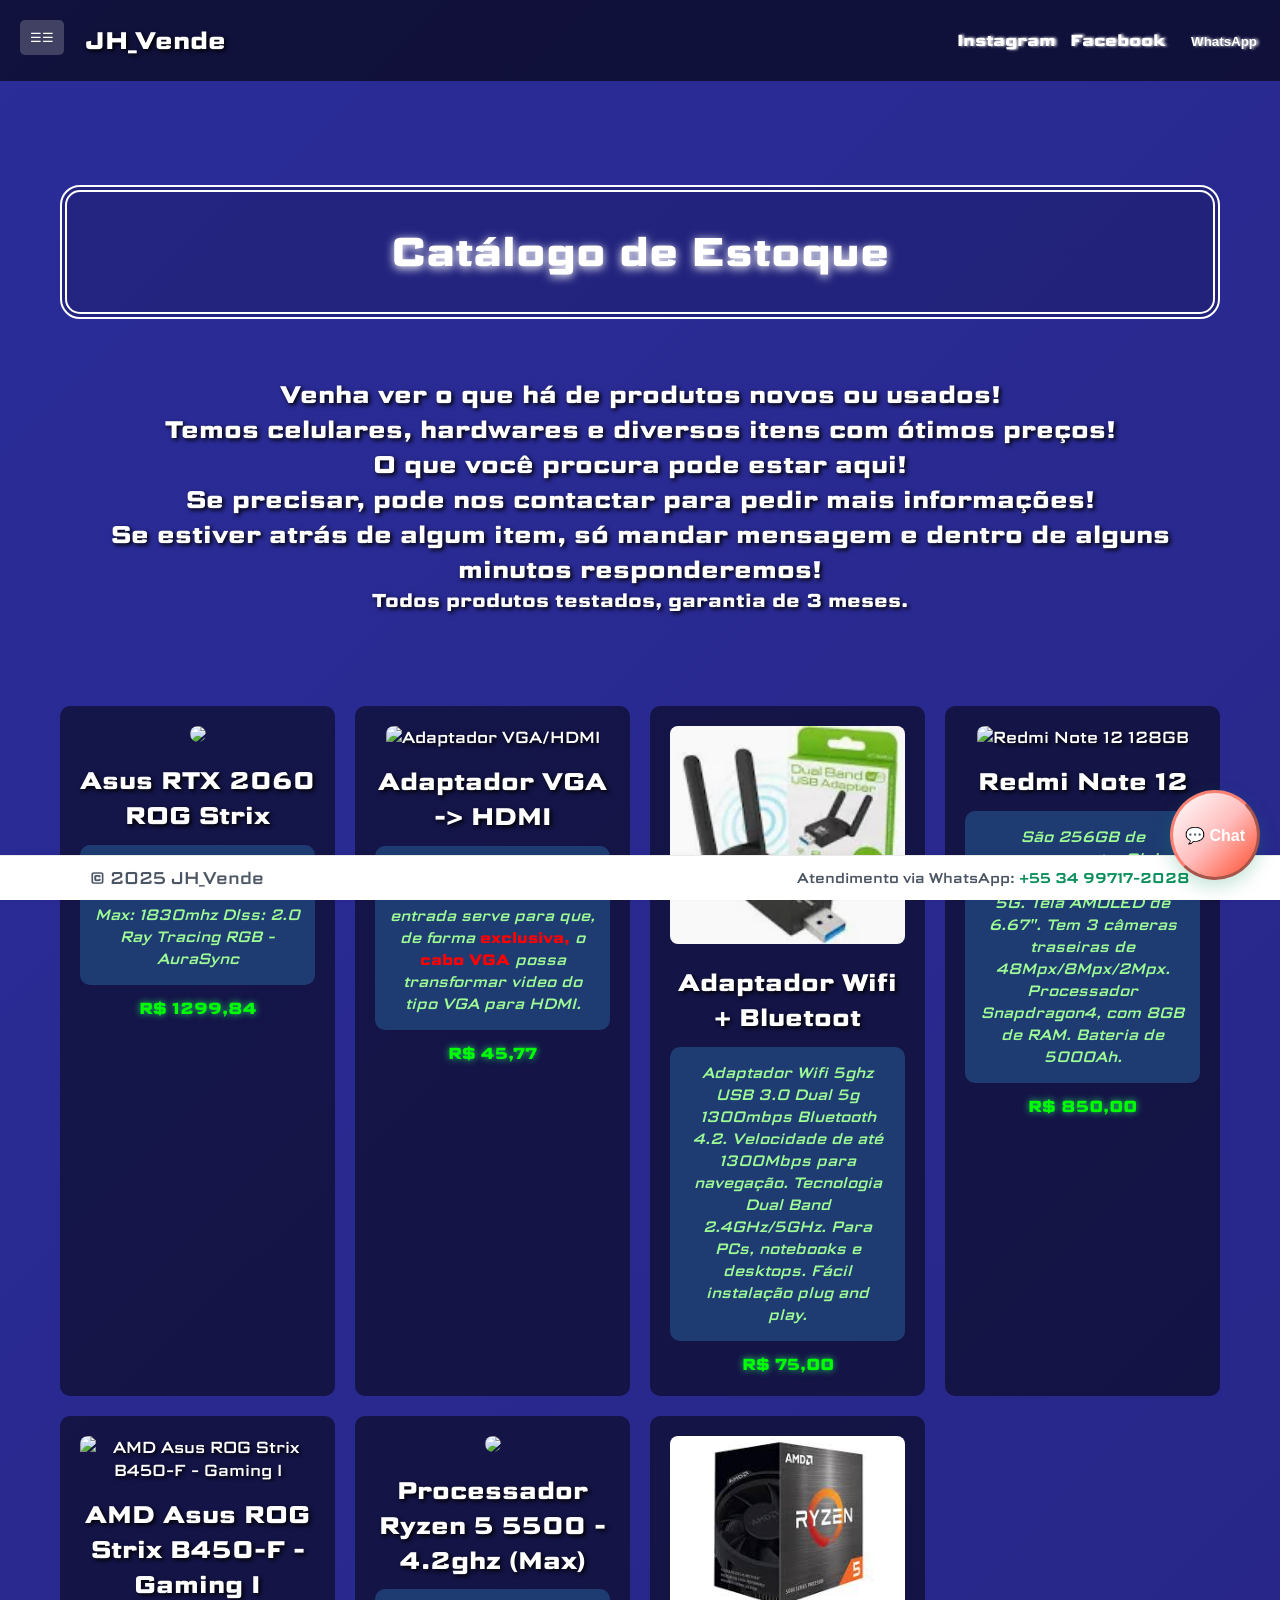
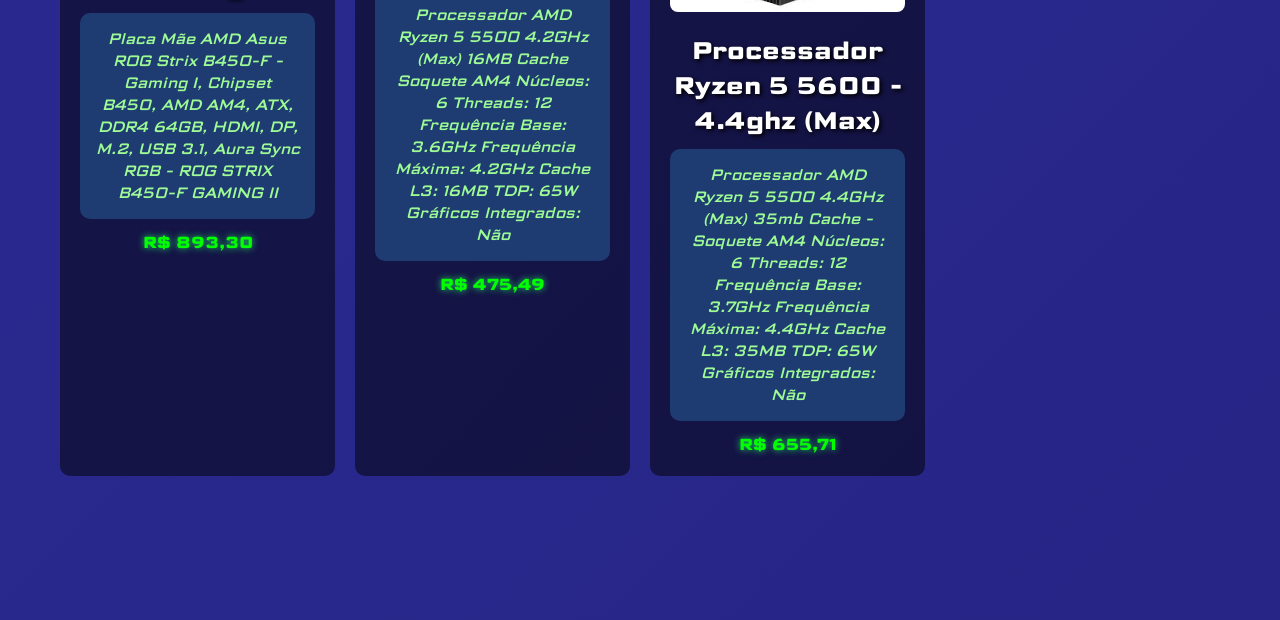
==== index.html @ 55495785 "Add files via upload" ====
<!DOCTYPE html>
<html lang="pt-BR">
<head>
  <meta charset="UTF-8" />
  <meta name="viewport" content="width=device-width, initial-scale=1" />
  <title>Catálogo Responsivo</title>
  <link rel="stylesheet" href="styles.css" />
  <link rel="preconnect" href="https://fonts.googleapis.com">
  <link rel="preconnect" href="https://fonts.gstatic.com" crossorigin>
  <link href="https://fonts.googleapis.com/css2?family=Nabla&family=Science+Gothic&display=swap" rel="stylesheet">
</head>
<body>
  <header class="header">
    <div class="logo">JH_Vende</div>
    <nav class="socials">
      <a href="https://www.instagram.com/jh_vende/" target="_blank">Instagram</a>
      <a href="https://facebook.com" target="_blank">Facebook</a>
      <a target="_blank"><button id="whatsappBtn">WhatsApp</button></a>
      
    </nav>
  </header>
<!-- ========================================================================= -->
  <button id="toggleSidebar" class="toggle">☰☰</button>

  <nav id="sidebar" class="sidebar">
    <ul>
      <li><a href="HardwareTestPage.html">&#127911 Teste de Periféricos</a></li>
      <li><a href="index.html">&#128260 Recarregar Página</a></li>
    </ul>
  </nav>
  <!-- ========================================================================= -->
  <main class="container">
    <br><br>
    <div class="divAvisos">
        <h1 class="h1Title">Catálogo de Estoque</h1>
        <h2>Venha ver o que há de produtos novos ou usados!</h2>
        <h2>Temos celulares, hardwares e diversos itens com ótimos preços!</h2>
        <h2>O que você procura pode estar aqui!</h2>
        <h2>Se precisar, pode nos contactar para pedir mais informações!</h2>
        <h2>Se estiver atrás de algum item, só mandar mensagem e dentro de alguns minutos responderemos!</h2>
        <h3>Todos produtos testados, garantia de 3 meses.</h3>
    </div>
    <br><br><br><br>
    <section class="product-grid">
      <article class="product-card">
        <img src="https://m.media-amazon.com/images/I/61nHx0+pAIL.jpg">
        <h2>Asus RTX 2060 ROG Strix</h2>
        <p class="desc">Asus RTX 2060 ROG Strix
          VRAM: 6GB
          Clock Max: 1830mhz
          Dlss: 2.0
          Ray Tracing
          RGB - AuraSync
        </p>
        <p class="price">R$ 1299,84</p>
      </article>
      <article class="product-card">
        <img src="https://encrypted-tbn2.gstatic.com/shopping?q=tbn:ANd9GcSWzWDDJDLjchzxvbeJHAIHjAjtrVFhROj-HekP0VL5spKeyN2W_MHGWNqJoBPMtcjE5HQxflJbTwKKVqjQj-ijBRzkFRjUrL6tsl9Hs7xrrNQ4CAy3lEF3l20PJxj5yfobqsEh7nY&usqp=CAc" alt="Adaptador VGA/HDMI" />
        <h2> Adaptador VGA -> HDMI</h2>
        <p class="desc">Dispositivo adaptador de cabo de vídeo. A entrada serve para que, de forma<otherStyle style="color: red;font-style: normal;font-weight: bold;"> exclusiva,</otherStyle> o <otherStyle style="color: red;font-style: normal;font-weight:bold;">cabo VGA</otherStyle> possa transformar video do tipo VGA para HDMI.</p>
        <p class="price">R$ 45,77</p>
      </article>
      <article class="product-card">
        <img src="[data-uri]" alt="Adaptador Antena Placa Wifi" />
        <h2>Adaptador  Wifi + Bluetoot</h2>
        <p class="desc">
          Adaptador Wifi 5ghz USB 3.0 Dual 5g 1300mbps Bluetooth 4.2.
          Velocidade de até 1300Mbps para navegação.
          Tecnologia Dual Band 2.4GHz/5GHz.
          Para PCs, notebooks e desktops.
          Fácil instalação plug and play.
        </p>
        <p class="price">R$ 75,00</p>
      </article>
      <article class="product-card">
        <img src="https://encrypted-tbn1.gstatic.com/shopping?q=tbn:ANd9GcTYieoOtbLLYZgmPQv1taR4kQtcV8YxRfp9teNVoBuGWzHh3ltgQO9rxIqJNYqLylR1pd3DYL9YJrH7Qtkp9HvnOwrXHok4CEwWep3jx7jSNiShphBy7QGR1jP5jD12_UT-FeQXJG9xjw&usqp=CAc" alt="Redmi Note 12 128GB" />
        <h2>Redmi Note 12</h2>
        <p class="desc"> São 256GB de armazenamento, Global.
              Compatível com redes 5G.
              Tela AMOLED de 6.67".
              Tem 3 câmeras traseiras de 48Mpx/8Mpx/2Mpx.
              Processador Snapdragon4, com 8GB de RAM.
              Bateria de 5000Ah.
          </p>
        <p class="price">R$ 850,00</p>
      </article>
      <article class="product-card">
        <img src="https://images6.kabum.com.br/produtos/fotos/97706/97706_2_1533576970_gg.jpg" alt="AMD Asus ROG Strix B450-F - Gaming I" />
        <h2>AMD Asus ROG Strix B450-F - Gaming I</h2>
        <p class="desc"> 
          Placa Mãe AMD Asus ROG Strix B450-F - Gaming I, Chipset B450, AMD AM4, ATX, DDR4
          64GB, HDMI, DP, M.2, USB 3.1, Aura Sync RGB - ROG STRIX B450-F GAMING II
          </p>
        <p class="price">R$ 893,30</p>
      </article>

      <article class="product-card">
        <img src="https://encrypted-tbn3.gstatic.com/shopping?q=tbn:ANd9GcTvOHJsiEyQIy87Rq51u6VDjb4yut6NvNLg5XZrlYV0iEm3zrn_QryCk-bLN4WqUDil_fxAKty6829yw1-AIttIzwVzGVioTfiBD-JGC29hhjzKpdzUzPFd4-Cyjw&usqp=CAc" />
        <h2>Processador Ryzen 5 5500 - 4.2ghz (Max)</h2>
        <p class="desc"> 
          Processador AMD Ryzen 5 5500 4.2GHz (Max) 16MB Cache Soquete AM4
          Núcleos: 6
          Threads: 12
          Frequência Base: 3.6GHz
          Frequência Máxima: 4.2GHz
          Cache L3: 16MB
          TDP: 65W
          Gráficos Integrados: Não
          </p>
        <p class="price">R$ 475,49</p>
      </article>

      <article class="product-card">
        <img src="[data-uri]" />
        <h2>Processador Ryzen 5 5600 - 4.4ghz (Max)</h2>
        <p class="desc"> 
          Processador AMD Ryzen 5 5500 4.4GHz (Max) 35mb Cache - Soquete AM4
          Núcleos: 6
          Threads: 12
          Frequência Base: 3.7GHz
          Frequência Máxima: 4.4GHz
          Cache L3: 35MB
          TDP: 65W
          Gráficos Integrados: Não
        </p>
        <p class="price">R$ 655,71</p>
      </article>
      
    </section>
  </main>

  <!-- Chat widget: botão flutuante e painel -->
  <div id="aiChatWidget" class="ai-chat-widget">
    <button id="aiToggleBtn" class="ai-toggle-btn" aria-label="Abrir chat">💬 Chat</button>

    <div id="aiPanel" class="ai-panel" aria-hidden="true">
      <header class="ai-header">
        <strong>Assistente de Produtos</strong>
        <button id="aiCloseBtn" class="ai-close-btn" aria-label="Fechar">×</button>
      </header>
      <div id="aiMessages" class="ai-messages" role="log" aria-live="polite">
        <!-- mensagens inseridas dinamicamente -->
      </div>
      <footer class="ai-footer">
        <input id="aiInput" class="ai-input" type="text" placeholder="Pergunte sobre um produto (ex: preço Redmi Note 12)..." />
        <button id="aiSendBtn" class="ai-send-btn">Enviar</button>
      </footer>
    </div>
  </div>

  <div id="whatsappModal" class="modal">
    <div class="modal-content">
      <span class="close-btn" id="closeModal">&times;</span>
      <h2>Escolha o Contato</h2>
      <a href="https://wa.me/5534997172028" target="_blank" class="option-btn">Telefone Principal</a>
      <a href="https://wa.me/5534997172028" target="_blank" class="option-btn">Suporte de Compras</a>
      <a href="https://wa.me/5534997172028" target="_blank" class="option-btn">Acessoria e Negócios</a>
    </div>
  </div>

  <script src="script.js"></script>

  <footer class="site-footer" role="contentinfo">
    <div class="footer-inner">
      <p>© 2025 JH_Vende</p>
      <small>Atendimento via WhatsApp: <a href="https://wa.me/5534997172028" target="_blank">+55 34 99717-2028</a></small>
    </div>
  </footer>
</body>
</html>
---- styles.css ----
* {
  margin: 0;
  padding: 0;
  box-sizing: border-box;
}
body {
  color: #ffffff;
  text-shadow:black 2px 2px 4px;
  /* fundo animado aplicável a todas as páginas */
  background: linear-gradient(-45deg, #41e9ff, #2bf8ff, #241e72, #2a2c98);
  background-size: 620% 620%;
  animation: gradientBG 10s ease infinite;
  
  /* fonte externa vinda do google fonts */
  font-family: "Science Gothic", sans-serif;
} 
.h1Title{
  text-align: center;
  font-size: 40px;
  margin-top: 5%;
  margin-bottom: 5%;
  font-weight: bold;
  color: red;
  font-size: 40px;
  filter: saturate(0);
  filter: contrast(0);
  text-shadow: #000000 3px 3px 6px;
  animation: pss 2s forwards;
}
@keyframes pss {
  0%    {filter: contrast(0);filter: saturate(0);color: red;font-size: 0px;}
  12.5% {filter: saturate(0.25);color: orange;}
  25%   {filter: contrast(1);filter: saturate(0.50);color: yellow;}
  37.5% {filter: saturate(0.75);color: #0f0;font-size: 50px;rotate: 5deg;border-radius: 105%; border: 2px dotted rgb(0, 255, 255);}
  50%   {filter: saturate(1);color: blue;} 
  62.5% {color: indigo;border: 2px dashed rgb(238, 255, 0);}
  75%   {color: violet;}
  87.5% {color: purple;border: 3px solid rgb(212, 0, 255);}
  100%  {
          filter: contrast(0);
          filter: saturate(1);
          color: white; 
          background-color: rgba(0,0,0,0.15);
          text-shadow: white 0px 2px 10px; 
          border: 7px double rgb(255, 255, 255); 
          padding: 30px;
          border-radius: 20px;
        }
}
.divAvisos{
  text-align: center;
}
.desc{
  font-size: 15px;
  color:rgb(157, 250, 148);
  text-shadow:none;
  font-style: italic;
  border-radius: 10px;
  margin-top: 5%;
  padding:15px;
  margin-bottom: 5%;
  background-color: #1e3c72;
}
@keyframes gradientBG {
  0% {background-position:0% 50%;}
  50% {background-position:100% 50%;}
  100% {background-position:0% 50%;}
}
.header {
  display: flex;
  justify-content: space-between;
  align-items: center;
  padding: 23px;
  background: rgba(0,0,0,0.6);
  width: 100%;
  z-index: -1;
}
.logo {
  margin-left: 5%;
  font-weight: bold;
  font-size: 1.5rem;
  color: rgb(255, 255, 255);
}
.tabbleLis{
  padding: 20px;
  max-width: 200px;
  max-height: 200px;
  vertical-align: middle;
  text-align: center;
}
.tabbleLis2{
  padding: 25px;
  font-family: 'Lucida Sans', 'Lucida Sans Regular', 'Lucida Grande', 'Lucida Sans Unicode', Geneva, Verdana, sans-serif;
  color: red;
  text-shadow: #f1f1f1;
  max-width: 200px;
  max-height: 200px;
  text-align: left;
}
.socials a, .socials button {
  color: #ffffff;
  text-shadow:rgb(255, 255, 255) 2px 0px 3px;
  text-decoration: none;
  margin-left: 10px;
  background: none;
  border: none;
  cursor: pointer;
  font-weight: bold;
}
.toggle {
  position: fixed;
  top: 20px;
  left: 20px;
  background: rgba(255,255,255,0.2);
  color: #fff;
  border: none;
  padding: 10px;
  border-radius: 5px;
  cursor: pointer;
  z-index: 1001;
}
.sidebar {
  position: fixed;
  top: 0;
  left: -220px;
  width: 200px;
  height: 100%;
  background: rgba(0,0,0,0.8);
  transition: left 0.3s ease;
  padding-top: 80px;
}
.sidebar.expanded { left: 0; }
.sidebar ul { list-style: none; }
.sidebar a {
  display: block;
  padding: 12px;
  color: #fff;
  text-decoration: none;
}
.container {
  max-width: 1200px;
  margin:auto;
  padding: 0 20px;
}
.embed{
  border-radius: 25px;
  align-items: center;
  align-content: center;
  justify-content: center;
  display: flex;
  margin: auto;
  padding: auto;
  flex-grow: 3;
  border: 5px outset salmon;
}
.embed:focus{
  box-shadow: 0 0 12px rgba(255, 165, 0, 0.6);
  animation: embedShine 6s infinite;
}
@keyframes embedShine {
  0%  { border: 5px groove salmon;}
  25% { border: 5px groove rgb(255, 25, 0)}
  50% { border: 5px groove rgb(255, 255, 255);}
  75% { border: 5px groove rgb(255, 25, 0);}
  100%{ border: 5px groove salmon;}
}
h1 {
  text-align: center;
  margin-bottom: 40px;
  font-size: 3.5rem;
}
.product-grid {
  display: grid;
  grid-template-columns: repeat(auto-fit, minmax(250px, 1fr));
  gap: 20px;
}

/* Mobile - 1 coluna */
@media (max-width: 480px) {
  .product-grid {
    grid-template-columns: 1fr;
  }
}

/* Tablet - 2 colunas */
@media (min-width: 481px) and (max-width: 768px) {
  .product-grid {
    grid-template-columns: repeat(2, 1fr);
  }
}

/* Desktop pequeno - 3 colunas */
@media (min-width: 769px) and (max-width: 1024px) {
  .product-grid {
    grid-template-columns: repeat(3, 1fr);
  }
}

/* Desktop grande - 4 colunas */
@media (min-width: 1025px) {
  .product-grid {
    grid-template-columns: repeat(4, 1fr);
  }
}

.product-card {
  background: rgba(0,0,0,0.5);
  padding: 20px;
  border-radius: 10px;
  text-align: center;
  transition: transform 0.3s ease;
}
.product-card:hover { transform: translateY(-5px); }
.product-card img {
  width: 100%;
  height: auto;
  border-radius: 8px;
  margin-bottom: 15px;
}
.price { color: #0f0; font-weight: bold; text-shadow: #25d366 0px 0px 7px; }
.modal {
  display: none;
  position: fixed;
  top: 0; left: 0;
  width: 100%; height: 100%;
  background: rgba(0,0,0,0.6);
  justify-content: center;
  align-items: center;
}
.modal-content {
  background: #fff;
  color: #000;
  padding: 20px;
  border-radius: 10px;
  text-align: center;
  max-width: 320px;
  width: 90%;
}
.close-btn {
  position: absolute;
  right: 20px;
  top: 20px;
  cursor: pointer;
  font-size: 24px;
}
.option-btn {
  display: block;
  margin: 12px 0;
  padding: 10px;
  background: #313f39b0;
  color: #fff;
  border-radius: 6px;
  text-decoration: none;
}
@media (max-width: 600px) {
  .socials a, .socials button { margin-left: 10px; font-size: 0.9rem; }
  .logo { font-size: 1.2rem; }
}

/* Chat widget styles */
/* Widget container kept but made inert for positioning */
.ai-chat-widget {
  /* keep container but remove its offset so toggle/panel use fixed coords */
  position: fixed;
  right: 0;
  bottom: 0;
  z-index: 9999;
  font-family: system-ui, sans-serif;
}

/* Toggle button: manter na posição desejada (canto inferior direito) */
.ai-toggle-btn {
  position: fixed;
  right: 20px;
  bottom: 20px;
  width:90px;
  height:90px;
  border-radius:50%;
  color:white;
  border:3px outset salmon;
  box-shadow:0 6px 18px rgba(11,143,91,.25);
  cursor:pointer;
  font-weight:700;
  font-size:16px;
  background: linear-gradient(-45deg, #ff416c, #ff4b2b, #ffbebe, #ffffff);
  background-size: 150% 150%;
  animation: gradientBG 5s ease infinite;
  transition: opacity .18s ease, transform .18s ease; /* adicionado */
}

/* substituir comportamento abrupto por transição suave */
.ai-toggle-btn.hidden {
  opacity: 0;
  transform: scale(0.92);
  pointer-events: none;
}

.ai-panel {
  position: fixed;
  right: 20px;
  bottom: calc(var(--footer-height) + 24px); /* acima do footer */
  width: 320px;
  max-width: 92vw;
  height: 420px;
  background: #fff;
  border-radius:12px;
  box-shadow:0 10px 30px rgba(0,0,0,.2);
  display:flex;
  flex-direction:column;
  overflow:hidden;
  transform:translateY(10px);
  opacity:0;
  pointer-events:none;
  transition: all .18s ease;
  z-index: 10000; /* acima do toggle */
}

/* Quando aberto */
.ai-panel.open {
  transform: translateY(0);
  opacity: 1;
  pointer-events: auto;
}

/* Em telas pequenas, desloca o painel para cima do botão e aumenta bottom */
@media (max-width: 640px) {
  .ai-panel {
    right: 12px;
    left: 12px;
    bottom: calc(var(--footer-height) + 12px);
    width: auto;
    height: 420px;
    max-width: calc(100% - 24px);
  }
  .ai-toggle-btn {
    right: 14px;
    bottom: 14px;
    width:72px;
    height:72px;
    font-size:14px;
  }
}

.ai-panel {
  width:320px; max-width:92vw; height:420px; background:#fff; border-radius:12px; box-shadow:0 10px 30px rgba(0,0,0,.2);
  display:flex; flex-direction:column; overflow:hidden; margin-bottom:8px; transform:translateY(10px); opacity:0; pointer-events:none;
  transition:all .18s ease;
}
.ai-panel.open { transform:translateY(0); opacity:1; pointer-events:auto; }

.ai-header { background:red;color:#fff;padding:10px 12px; display:flex; justify-content:space-between; align-items:center; }
.ai-close-btn { background:transparent;border:none;color:white;font-size:20px;cursor:pointer;line-height:1; }

.ai-messages { padding:12px; flex:1; overflow:auto; background:linear-gradient(180deg,#fafafa,#fff); }
.ai-footer { display:flex; gap:8px; padding:10px; border-top:1px solid #eee; }
.ai-input { flex:1; padding:8px 10px; border:1px solid #ddd; border-radius:8px; font-size:14px; }
.ai-send-btn { background:red;color:#fff;border:none;padding:8px 12px;border-radius:8px;cursor:pointer; }

.ai-msg { display:flex; align-items:flex-end; gap:8px; width:100%; margin-bottom:10px; }
.ai-msg.user { justify-content:flex-end; }
.ai-msg.bot { justify-content:flex-start; }
.ai-avatar {
  width:36px;
  height:36px;
  border-radius:50%;
  object-fit:cover;
  box-shadow:0 1px 3px rgba(0,0,0,.12);
  flex-shrink:0;
}

/* Mensagens: mantém o estilo existente, mas garante alinhamento */
.ai-msg-text {
  max-width:78%;
  padding:8px 10px;
  border-radius:10px;
  font-size:13px;
  line-height:1.3;
}

/* Balões bot / usuário (cores) */
.ai-msg.bot .ai-msg-text { background:#f1f1f1; color:#222; border-bottom-left-radius:2px; }
.ai-msg.user .ai-msg-text { background:#0b8f5b; color:#fff; border-bottom-right-radius:2px; }

/* Remover avatar do usuário se necessário (mantém bolha apenas à direita) */
.ai-msg.user .ai-avatar { display:none; }

/* Ajustes em telas pequenas */
@media (max-width:420px) {
  .ai-avatar { width:32px; height:32px; }
  .ai-msg-text { font-size:13px; }
}

/* Footer — fixo limpo e responsivo */
:root {
  --footer-height: 72px;
  --footer-bg: #ffffff;
  --footer-border: #eaeaea;
  --footer-text: #4b5563;
  --footer-accent: #0b8f5b;
}

.site-footer {
  position: fixed;
  left: 0;
  text-shadow: none;
  right: 0;
  bottom: 0;
  height: 5%;
  background: var(--footer-bg);
  border-top: 1px solid var(--footer-border);
  z-index: 999;
  display: flex;
  align-items: center;
  box-shadow: 0 -1px 6px rgba(0,0,0,0.04);
  padding: 0 16px;
}

/* Ajuste interno para manter alinhamento e largura */
.site-footer .footer-inner {
  width: 100%;
  max-width: 1100px;
  margin: 0 auto;
  display: flex;
  justify-content: space-between;
  align-items: center;
  gap: 12px;
  color: var(--footer-text);
  font-size: 17px;
}
.site-footer .footer-inner p, .site-footer .footer-inner small {
  margin: 0;
}
.site-footer .footer-inner a {
  color: var(--footer-accent);
  text-decoration: none;
  font-weight: 500;
}

/* Espaçamento inferior do conteúdo para o footer fixo.
   Usa safe-area-inset para dispositivos com notch/gestures. */
body, .container {
  padding-bottom: calc(var(--footer-height) + env(safe-area-inset-bottom, 0px));
}

/* Responsividade: empilha conteúdo do footer em telas pequenas */
@media (max-width: 640px) {
  :root { --footer-height: 96px; }
  .site-footer {
    height: var(--footer-height);
    padding: 8px 12px;
  }
  .site-footer .footer-inner {
    flex-direction: column;
    text-align: center;
    gap: 6px;
  }
  body, .container {
    padding-bottom: calc(var(--footer-height) + env(safe-area-inset-bottom, 0px));
  }
 
}
/*// Glow Border Animation //*/

.animated-border-box, .animated-border-box-glow{
  max-height: 200px;
  max-width: 250px;
  height: 100%;
  width: 100%;
  position: absolute;
  overflow: hidden; 
  z-index: 0;
  /* Border Radius */
  border-radius: 10px;
}

.animated-border-box-glow{
  overflow: hidden;
  /* Glow Blur */
  filter: blur(20px);
}

.animated-border-box:before, .animated-border-box-glow:before {
  content: '';
  z-index: -2;
  text-align: center;
  top: 50%;
  left: 50%;
  transform: translate(-50%, -50%) rotate(0deg);
  position: absolute;
  width: 99999px;
  height: 99999px;
  background-repeat: no-repeat;
  background-position: 0 0;
  /*border color, change middle color*/
  background-image: conic-gradient(rgba(0,0,0,0), #1976ed, rgba(0,0,0,0) 25%);
  /* change speed here */
  animation: rotate 4s linear infinite;
}

.animated-border-box:after {
  content: '';
  position: absolute;
  z-index: -1;
  /* border width */
  left: 5px;
  top: 5px;
  /* double the px from the border width left */
  width: calc(100% - 10px);
  height: calc(100% - 10px);
  /*bg color*/
  background: #292a2e;
  /*box border radius*/
  border-radius: 7px;
}

@keyframes rotate {
  100% {
    transform: translate(-50%, -50%) rotate(1turn);
  }
}
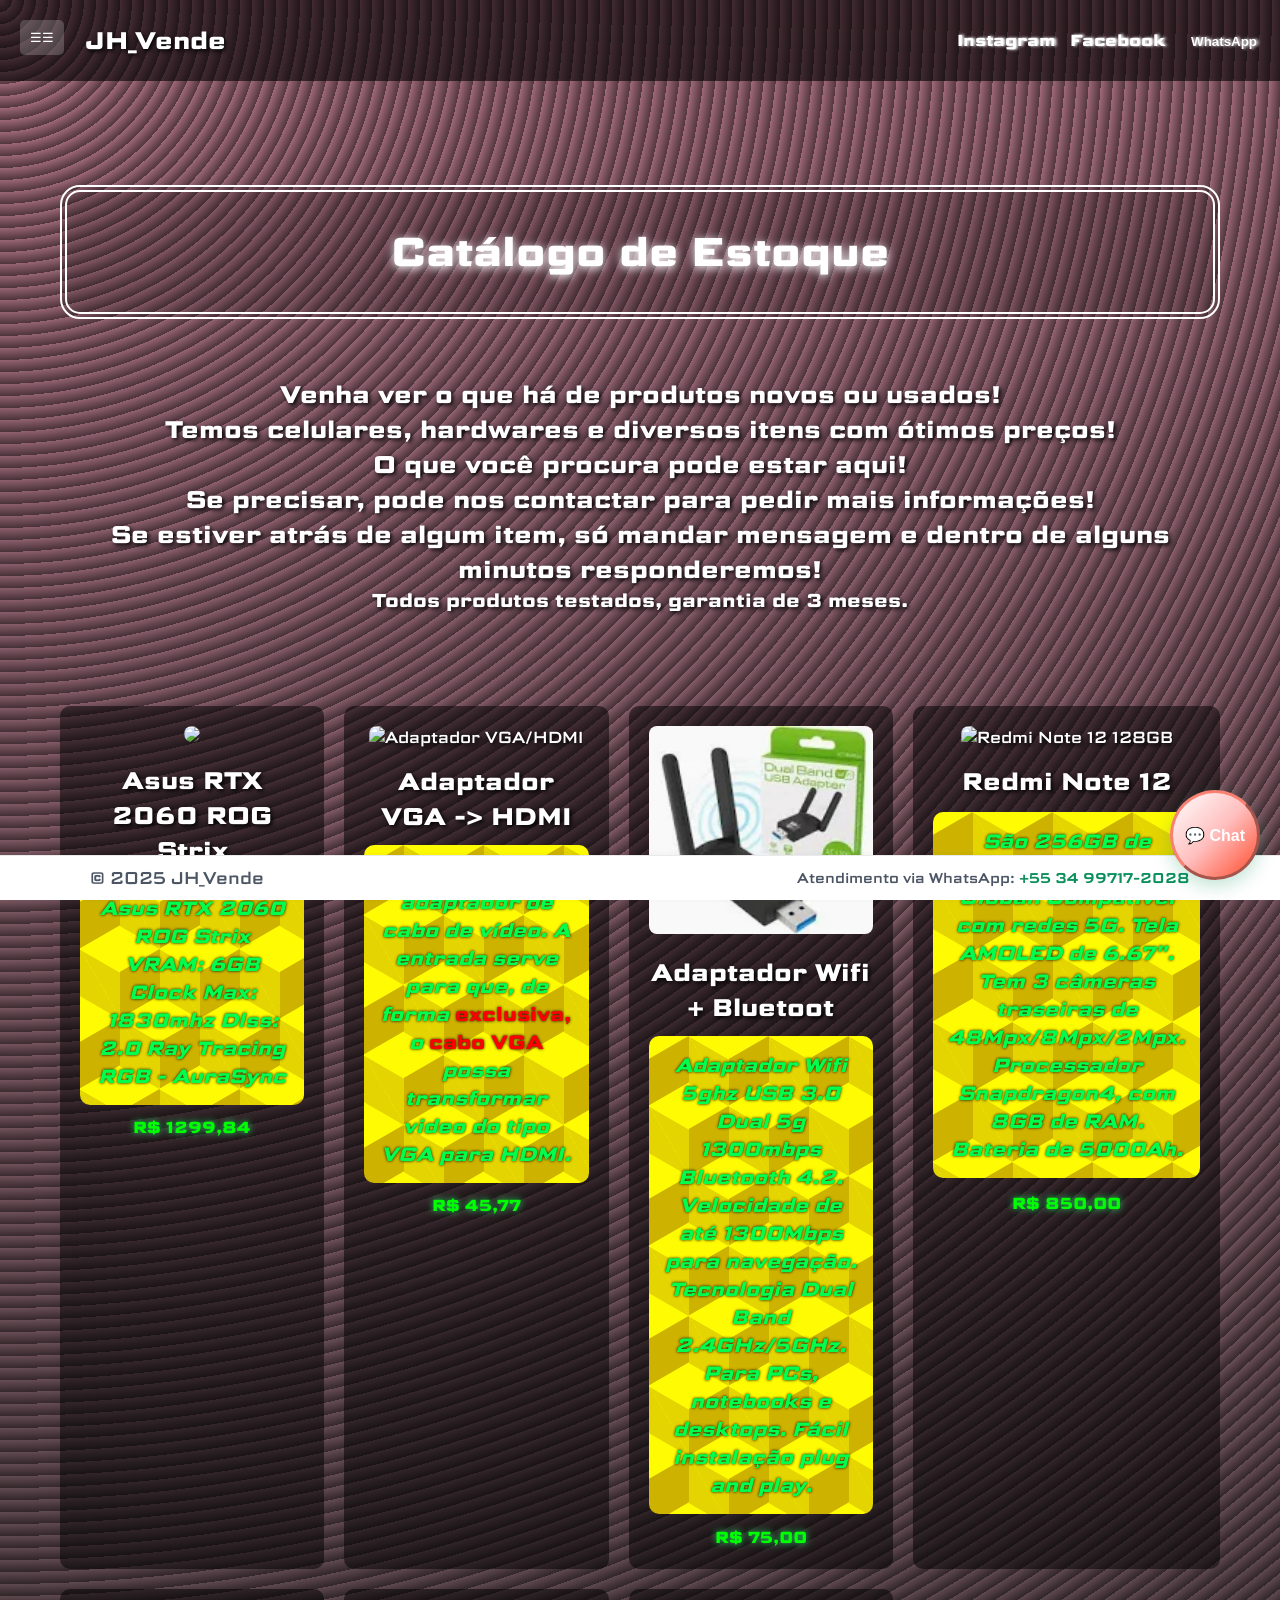
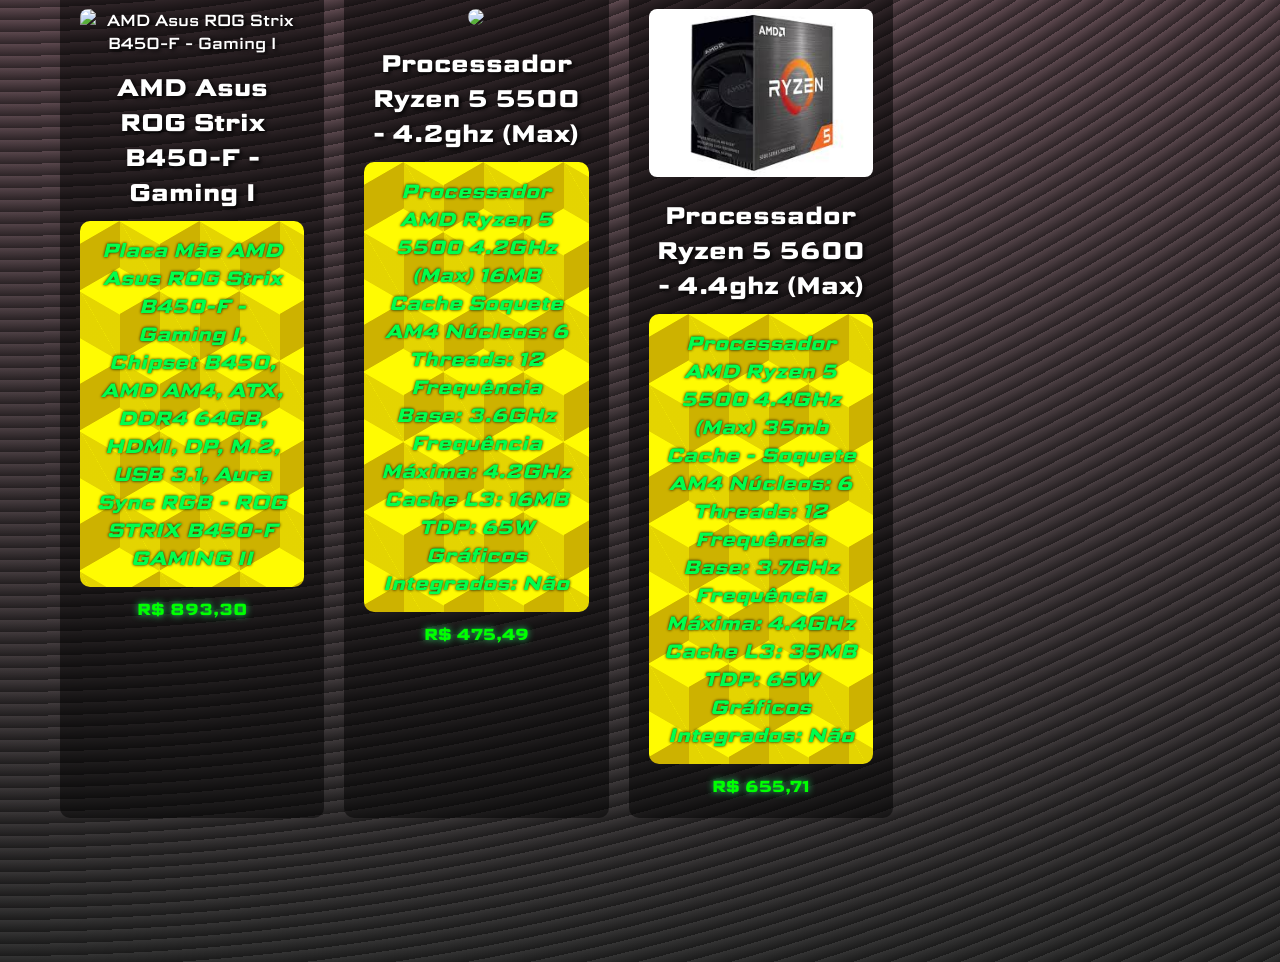
==== commit 93292d81: "Add files via upload" ====
--- a/index.html
+++ b/index.html
@@ -9,8 +9,8 @@
   <link rel="preconnect" href="https://fonts.gstatic.com" crossorigin>
   <link href="https://fonts.googleapis.com/css2?family=Nabla&family=Science+Gothic&display=swap" rel="stylesheet">
 </head>
-<body>
-  <header class="header">
+
+<header class="header">
     <div class="logo">JH_Vende</div>
     <nav class="socials">
       <a href="https://www.instagram.com/jh_vende/" target="_blank">Instagram</a>
@@ -19,10 +19,13 @@
       
     </nav>
   </header>
+  
+<body>
+  
 <!-- ========================================================================= -->
   <button id="toggleSidebar" class="toggle">☰☰</button>
 
-  <nav id="sidebar" class="sidebar">
+  <nav id="sidebar" class="sidebar">-
     <ul>
       <li><a href="HardwareTestPage.html">&#127911 Teste de Periféricos</a></li>
       <li><a href="index.html">&#128260 Recarregar Página</a></li>
--- a/styles.css
+++ b/styles.css
@@ -5,15 +5,69 @@
 }
 body {
   color: #ffffff;
-  text-shadow:black 2px 2px 4px;
-  /* fundo animado aplicável a todas as páginas */
+  text-shadow:rgb(0, 0, 0) 2px 2px 4px;
+  /* fundo animado aplicável a todas as páginas
   background: linear-gradient(-45deg, #41e9ff, #2bf8ff, #241e72, #2a2c98);
   background-size: 620% 620%;
-  animation: gradientBG 10s ease infinite;
-  
+  animation: gradientBG 10s ease infinite; */
   /* fonte externa vinda do google fonts */
+  background-color: #f4a0ba;
+  opacity: 1;
+  background-image:  repeating-radial-gradient( circle at 0 0, transparent 0, rgba(0, 0, 0, 0.479) 12px ), repeating-linear-gradient( #00000055, #333333 );
+  /* Tipo da letra */
   font-family: "Science Gothic", sans-serif;
+  animation: animBody 80s linear infinite;
 } 
+@keyframes animBody {
+  0% { 
+    background-color: black;
+  }
+  10% { 
+      background-color: rgb(0, 255, 191);
+  }
+  50% {
+      background-color: red;
+  }
+  90% { 
+    background-color: rgb(140, 0, 255);
+  }
+  100%{
+    background-color: black;
+  }
+}
+.bodyPichau{
+  color: #ffffff;
+  text-shadow:rgb(0, 0, 0) 2px 2px 4px;
+  /* fundo animado aplicável a todas as páginas
+  background: linear-gradient(-45deg, #41e9ff, #2bf8ff, #241e72, #2a2c98);
+  background-size: 620% 620%;
+  animation: gradientBG 10s ease infinite; */
+  /* fonte externa vinda do google fonts */
+  background-color: #f4a0ba;
+  opacity: 1;
+  background-image:  repeating-radial-gradient( circle at 0 0, transparent 0, rgba(0, 0, 0, 0.479) 12px ), repeating-linear-gradient( #00000055, #333333 );
+  /* Tipo da letra */
+  font-family: "Science Gothic", sans-serif;
+  animation: rotaateBg 80s linear infinite;
+}
+/* 
+
+background-image: url("data:image/svg+xml,
+<svg id='patternId' 
+  width='100%' 
+  height='100%' 
+  xmlns='http://www.w3.org/2000/svg'>
+<defs>
+  <pattern id='a' patternUnits='userSpaceOnUse' width='35.584' height='30.585' patternTransform='scale(2) rotate(140)'><rect x='0' y='0' width='100%' height='100%' fill='hsla(42,93.4%,64.3%,1)'/><path d='M36.908 9.243c-5.014 0-7.266 3.575-7.266 7.117 0 3.376 2.45 5.726 5.959 5.726 1.307 0 2.45-.463 3.244-1.307.744-.811 1.125-1.903 1.042-3.095-.066-.811-.546-1.655-1.274-2.185-.596-.447-1.639-.894-3.162-.546-.48.1-.778.58-.662 1.06.1.48.58.777 1.06.661.695-.149 1.274-.066 1.705.249.364.265.546.645.562.893.05.679-.165 1.308-.579 1.755-.446.48-1.125.744-1.936.744-2.55 0-4.188-1.538-4.188-3.938 0-2.466 1.44-5.347 5.495-5.347 2.897 0 6.008 1.888 6.388 6.058.166 1.804.067 5.147-2.598 7.034a.868.868 0 00-.142.122c-1.311.783-2.87 1.301-4.972 1.301-4.088 0-6.123-1.952-8.275-4.021-2.317-2.218-4.7-4.518-9.517-4.518-4.094 0-6.439 1.676-8.479 3.545.227-1.102.289-2.307.17-3.596-.496-5.263-4.567-7.662-8.159-7.662-5.015 0-7.265 3.574-7.265 7.116 0 3.377 2.45 5.727 5.958 5.727 1.307 0 2.449-.463 3.243-1.308.745-.81 1.126-1.903 1.043-3.095-.066-.81-.546-1.654-1.274-2.184-.596-.447-1.639-.894-3.161-.546-.48.1-.778.58-.662 1.06.099.48.579.777 1.059.66.695-.148 1.275-.065 1.705.25.364.264.546.645.563.893.05.679-.166 1.307-.58 1.754-.447.48-1.125.745-1.936.745-2.549 0-4.188-1.539-4.188-3.939 0-2.466 1.44-5.345 5.495-5.345 2.897 0 6.008 1.87 6.389 6.057.163 1.781.064 5.06-2.504 6.96-1.36.864-2.978 1.447-5.209 1.447-4.088 0-6.124-1.952-8.275-4.021-2.317-2.218-4.7-4.518-9.516-4.518v1.787c4.088 0 6.123 1.953 8.275 4.022 2.317 2.218 4.7 4.518 9.516 4.518 4.8 0 7.2-2.3 9.517-4.518 2.151-2.069 4.187-4.022 8.275-4.022s6.124 1.953 8.275 4.022c2.318 2.218 4.701 4.518 9.517 4.518 4.8 0 7.2-2.3 9.516-4.518 2.152-2.069 4.188-4.022 8.276-4.022s6.123 1.953 8.275 4.022c2.317 2.218 4.7 4.518 9.517 4.518v-1.788c-4.088 0-6.124-1.952-8.275-4.021-2.318-2.218-4.701-4.518-9.517-4.518-4.103 0-6.45 1.683-8.492 3.556.237-1.118.304-2.343.184-3.656-.497-5.263-4.568-7.663-8.16-7.663z'  stroke-width='1' stroke='none' fill='hsla(21,89.2%,56.3%,1)'/><path d='M23.42 41.086a.896.896 0 01-.729-.38.883.883 0 01.215-1.242c2.665-1.887 2.764-5.23 2.599-7.034-.38-4.187-3.492-6.058-6.389-6.058-4.055 0-5.495 2.88-5.495 5.346 0 2.4 1.639 3.94 4.188 3.94.81 0 1.49-.265 1.936-.745.414-.447.63-1.076.58-1.755-.017-.248-.2-.629-.547-.893-.43-.315-1.026-.398-1.704-.249a.868.868 0 01-1.06-.662.868.868 0 01.662-1.059c1.523-.348 2.566.1 3.161.546.729.53 1.209 1.374 1.275 2.185.083 1.191-.298 2.284-1.043 3.095-.794.844-1.936 1.307-3.244 1.307-3.508 0-5.958-2.35-5.958-5.726 0-3.542 2.25-7.117 7.266-7.117 3.591 0 7.663 2.4 8.16 7.663.347 3.79-.828 6.868-3.344 8.656a.824.824 0 01-.53.182zm0-30.585a.896.896 0 01-.729-.38.883.883 0 01.215-1.242c2.665-1.887 2.764-5.23 2.599-7.034-.381-4.187-3.493-6.058-6.389-6.058-4.055 0-5.495 2.88-5.495 5.346 0 2.4 1.639 3.94 4.188 3.94.81 0 1.49-.266 1.936-.746.414-.446.629-1.075.58-1.754-.017-.248-.2-.629-.547-.894-.43-.314-1.026-.397-1.705-.248A.868.868 0 0117.014.77a.868.868 0 01.662-1.06c1.523-.347 2.566.1 3.161.547.729.53 1.209 1.374 1.275 2.185.083 1.191-.298 2.284-1.043 3.095-.794.844-1.936 1.307-3.244 1.307-3.508 0-5.958-2.35-5.958-5.726 0-3.542 2.25-7.117 7.266-7.117 3.591 0 7.663 2.4 8.16 7.663.347 3.79-.828 6.868-3.344 8.656a.824.824 0 01-.53.182zm29.956 1.572c-4.8 0-7.2-2.3-9.517-4.518-2.151-2.069-4.187-4.022-8.275-4.022S29.46 5.486 27.31 7.555c-2.317 2.218-4.7 4.518-9.517 4.518-4.8 0-7.2-2.3-9.516-4.518C6.124 5.486 4.088 3.533 0 3.533s-6.124 1.953-8.275 4.022c-2.317 2.218-4.7 4.518-9.517 4.518-4.8 0-7.2-2.3-9.516-4.518-2.152-2.069-4.188-4.022-8.276-4.022V1.746c4.8 0 7.2 2.3 9.517 4.518 2.152 2.069 4.187 4.022 8.275 4.022s6.124-1.953 8.276-4.022C-7.2 4.046-4.816 1.746 0 1.746c4.8 0 7.2 2.3 9.517 4.518 2.151 2.069 4.187 4.022 8.275 4.022s6.124-1.953 8.275-4.022c2.318-2.218 4.7-4.518 9.517-4.518 4.8 0 7.2 2.3 9.517 4.518 2.151 2.069 4.187 4.022 8.275 4.022s6.124-1.953 8.275-4.022c2.317-2.218 4.7-4.518 9.517-4.518v1.787c-4.088 0-6.124 1.953-8.275 4.022-2.317 2.234-4.717 4.518-9.517 4.518z'  stroke-width='1' stroke='none' fill='hsla(20,93.6%,63.3%,1)'/>
+  </pattern>
+</defs>
+<rect width='800%' 
+  height='800%' 
+  transform='translate(-54,-12)' 
+  fill='url(%23a)'/>
+</svg>")
+
+*/
 .h1Title{
   text-align: center;
   font-size: 40px;
@@ -24,18 +78,27 @@
   font-size: 40px;
   filter: saturate(0);
   filter: contrast(0);
-  text-shadow: #000000 3px 3px 6px;
-  animation: pss 2s forwards;
+  animation: pss 4s forwards;
 }
 @keyframes pss {
-  0%    {filter: contrast(0);filter: saturate(0);color: red;font-size: 0px;}
-  12.5% {filter: saturate(0.25);color: orange;}
-  25%   {filter: contrast(1);filter: saturate(0.50);color: yellow;}
-  37.5% {filter: saturate(0.75);color: #0f0;font-size: 50px;rotate: 5deg;border-radius: 105%; border: 2px dotted rgb(0, 255, 255);}
-  50%   {filter: saturate(1);color: blue;} 
-  62.5% {color: indigo;border: 2px dashed rgb(238, 255, 0);}
-  75%   {color: violet;}
-  87.5% {color: purple;border: 3px solid rgb(212, 0, 255);}
+  0%    {filter: contrast(0);filter: saturate(0);color: red;font-size: 0px; text-shadow: red 0px 2px 10px;}
+  12.5% {filter: saturate(0.25);color: orange;text-shadow: orange 0px 2px 10px;}
+  25%   {filter: contrast(1);filter: saturate(0.50);color: yellow;text-shadow: yellow 0px 2px 10px;}
+  37.5% {
+          filter: saturate(0.75);
+          color: #0f0; 
+          text-shadow: #0f0 0px 2px 10px;
+          font-size: 50px;
+          rotate: 5deg;
+          border-radius: 105%; 
+          border: 5px dotted rgb(0, 255, 255);
+          border-inline-color: red;
+          border-inline-end-color:blue ;
+        }
+  50%   {filter: saturate(1);color: blue;text-shadow: blue 0px 2px 10px;} 
+  62.5% {color: indigo; text-shadow: indigo 0px 2px 10px; border: 2px dashed rgb(238, 255, 0);}
+  75%   {color: violet; text-shadow: violet 0px 2px 10px;}
+  87.5% {color: purple; text-shadow: purple 0px 2px 10px; border: 5px solid rgb(212, 0, 255);}
   100%  {
           filter: contrast(0);
           filter: saturate(1);
@@ -52,14 +115,32 @@
 }
 .desc{
   font-size: 15px;
-  color:rgb(157, 250, 148);
-  text-shadow:none;
+  color:rgb(0, 255, 76);
+  text-shadow: none;
   font-style: italic;
+  text-shadow: 0px 0px 3px black;
   border-radius: 10px;
   margin-top: 5%;
   padding:15px;
   margin-bottom: 5%;
-  background-color: #1e3c72;
+  font-weight: bold;
+  font-size: larger;
+  animation: embedShine 6s infinite;
+  background-color: #cdb200;
+  opacity: 1;
+  background-image:  linear-gradient(30deg, #fffb02 12%, transparent 12.5%, transparent 87%, #fffb02 87.5%, #fffb02), linear-gradient(150deg, #fffb02 12%, transparent 12.5%, transparent 87%, #fffb02 87.5%, #fffb02), linear-gradient(30deg, #fffb02 12%, transparent 12.5%, transparent 87%, #fffb02 87.5%, #fffb02), linear-gradient(150deg, #fffb02 12%, transparent 12.5%, transparent 87%, #fffb02 87.5%, #fffb02), linear-gradient(60deg, #fffb0277 25%, transparent 25.5%, transparent 75%, #fffb0277 75%, #fffb0277), linear-gradient(60deg, #fffb0277 25%, transparent 25.5%, transparent 75%, #fffb0277 75%, #fffb0277);
+  background-size: 80px 140px;
+  background-position: 0 0, 0 0, 40px 70px, 40px 70px, 0 0, 40px 70px;
+}
+.desc:hover{
+  background-color: #ffdd00;
+  opacity: 1;
+  background-image:  linear-gradient(30deg, #fffb02 12%, transparent 12.5%, transparent 87%, #fffb02 87.5%, #fffb02), linear-gradient(150deg, #fffb02 12%, transparent 12.5%, transparent 87%, #fffb02 87.5%, #fffb02), linear-gradient(30deg, #fffb02 12%, transparent 12.5%, transparent 87%, #fffb02 87.5%, #fffb02), linear-gradient(150deg, #fffb02 12%, transparent 12.5%, transparent 87%, #fffb02 87.5%, #fffb02), linear-gradient(60deg, #fffb0277 25%, transparent 25.5%, transparent 75%, #fffb0277 75%, #fffb0277), linear-gradient(60deg, #fffb0277 25%, transparent 25.5%, transparent 75%, #fffb0277 75%, #fffb0277);
+  background-size: 80px 140px;
+  background-position: 0 0, 0 0, 40px 70px, 40px 70px, 0 0, 40px 70px;
+}
+.desc:active{
+  background: #ffdc00;
 }
 @keyframes gradientBG {
   0% {background-position:0% 50%;}
@@ -158,11 +239,11 @@
   animation: embedShine 6s infinite;
 }
 @keyframes embedShine {
-  0%  { border: 5px groove salmon;}
-  25% { border: 5px groove rgb(255, 25, 0)}
+  0%  { border: 5px groove rgb(250, 248, 114);}
+  25% { border: 5px groove rgb(0, 255, 34)}
   50% { border: 5px groove rgb(255, 255, 255);}
-  75% { border: 5px groove rgb(255, 25, 0);}
-  100%{ border: 5px groove salmon;}
+  75% { border: 5px groove rgb(0, 255, 34);}
+  100%{ border: 5px groove rgb(250, 248, 114);}
 }
 h1 {
   text-align: center;
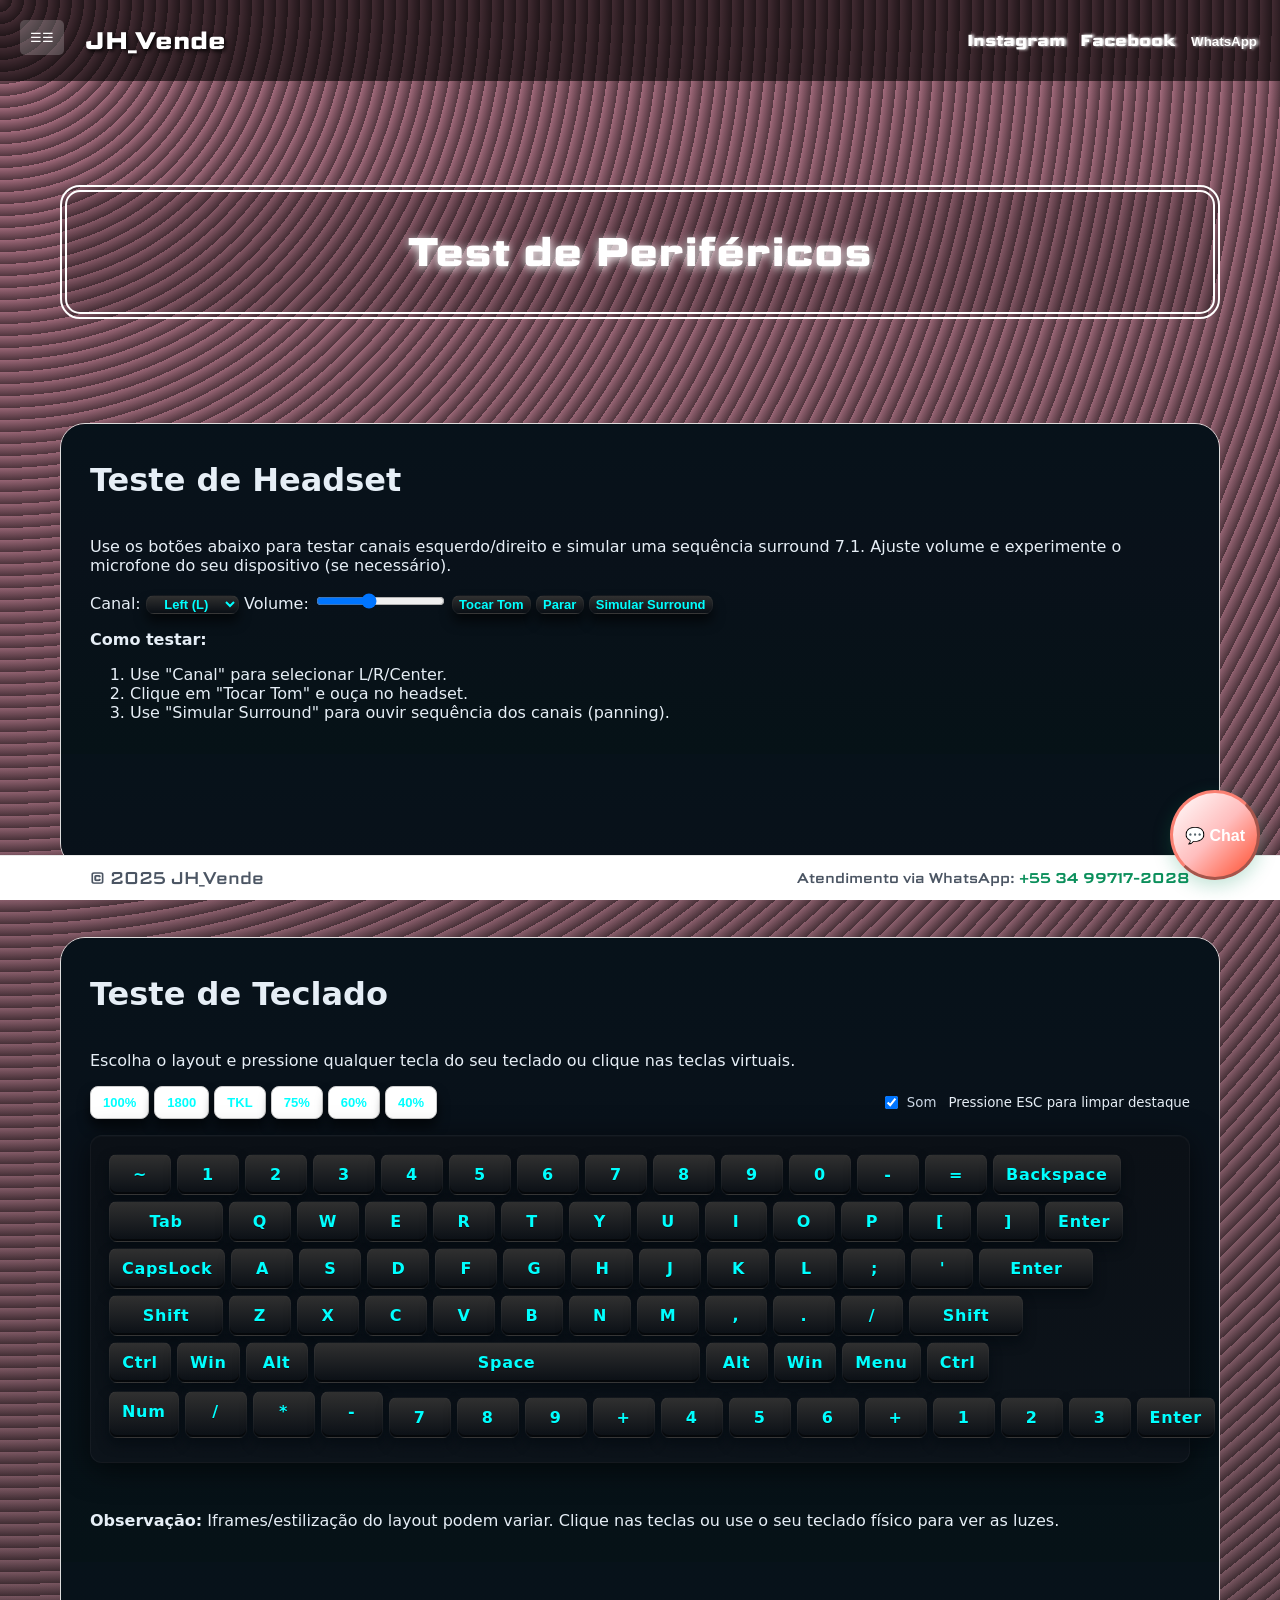
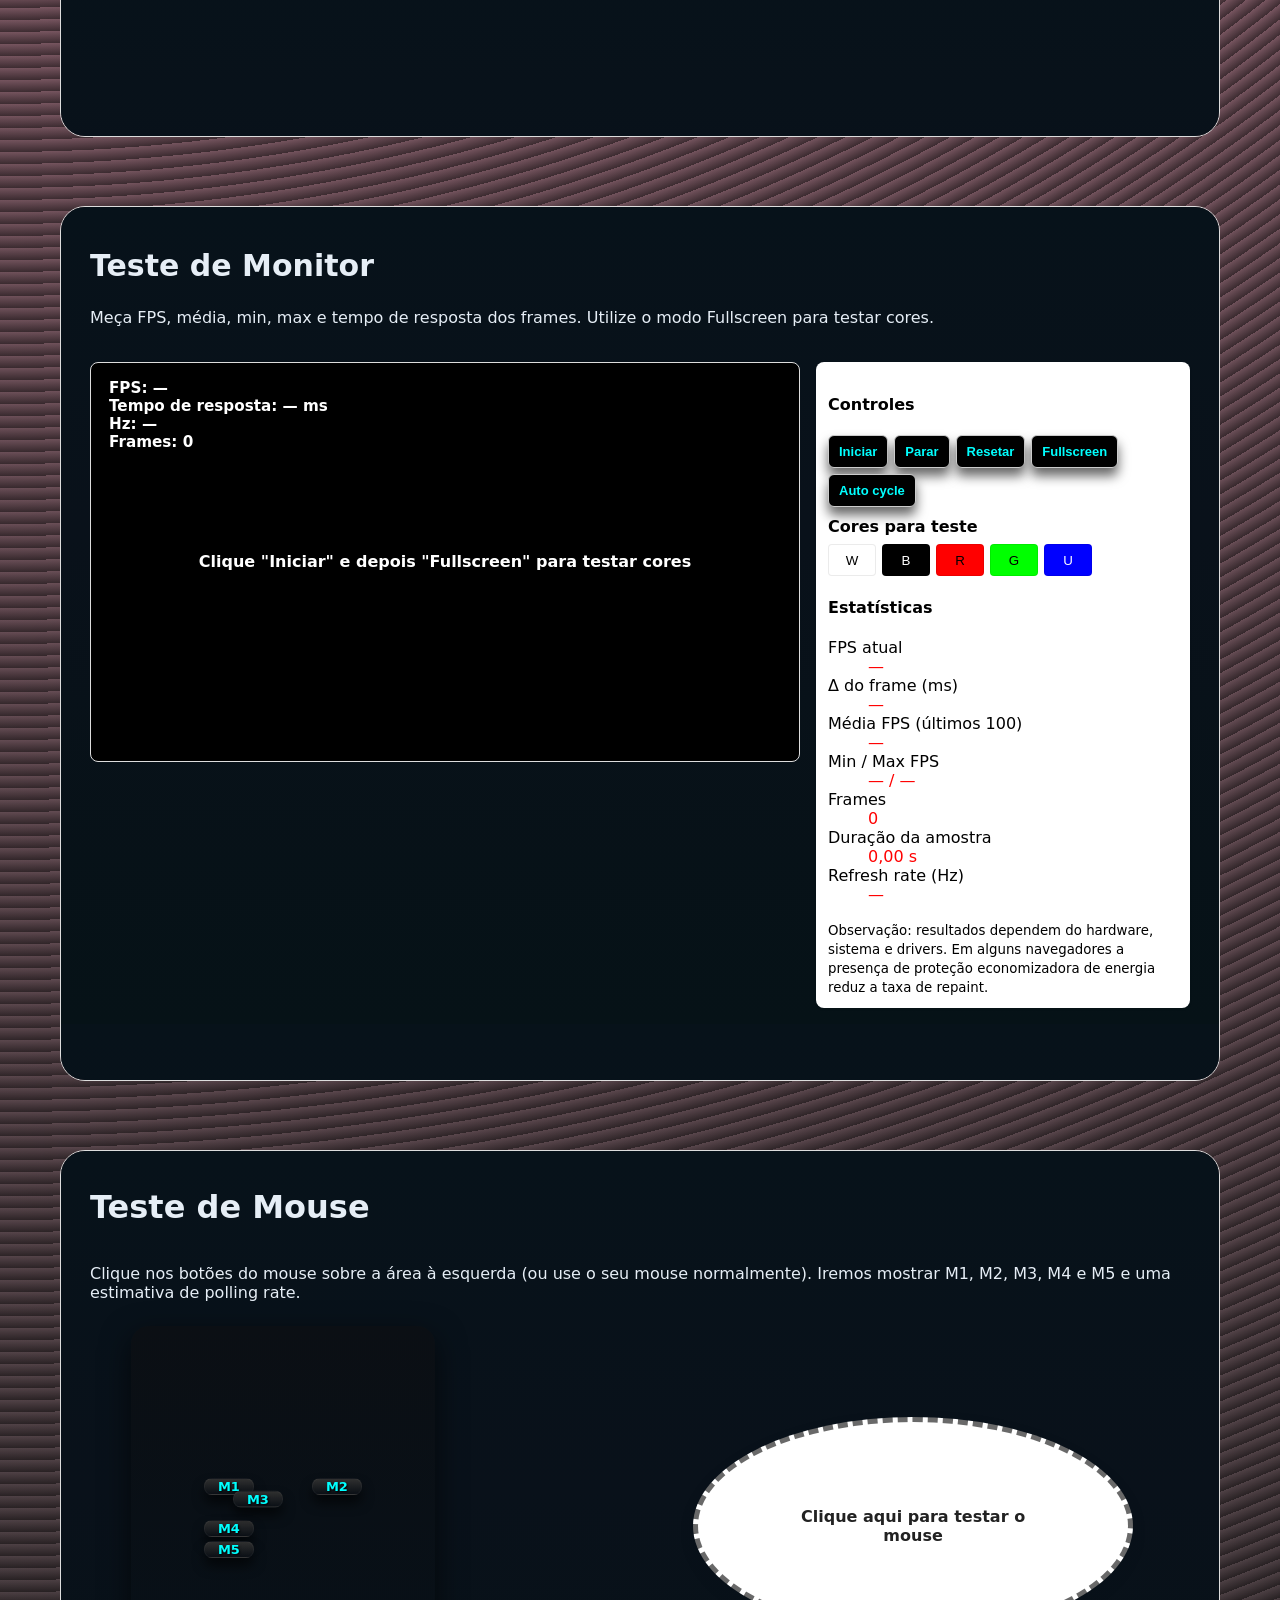
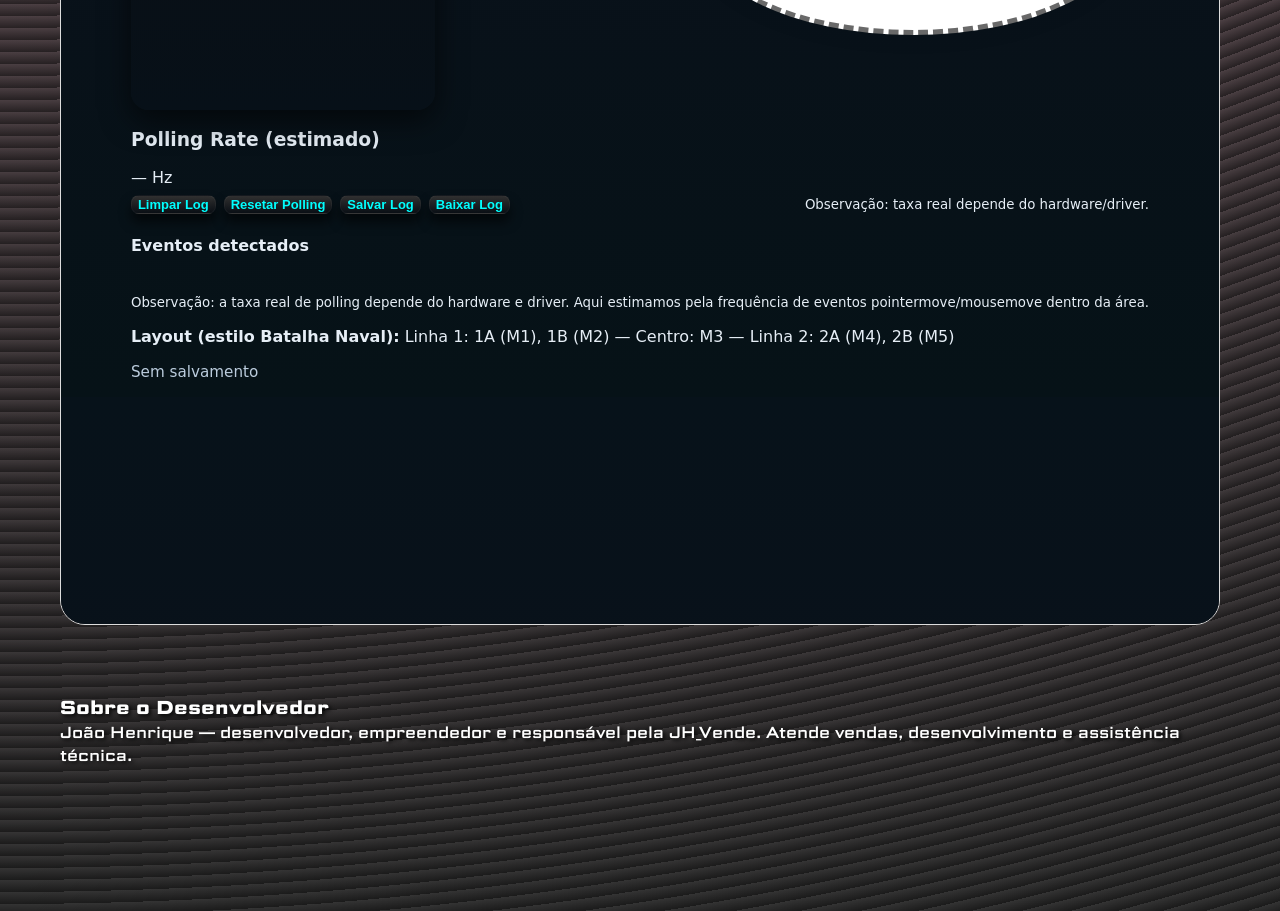
==== commit 031cfef2: "Indexing the root page." ====
--- a/index.html
+++ b/index.html
@@ -3,149 +3,108 @@
 <head>
   <meta charset="UTF-8" />
   <meta name="viewport" content="width=device-width, initial-scale=1" />
-  <title>Catálogo Responsivo</title>
+  <title>JH_Vende - Serviços</title>
   <link rel="stylesheet" href="styles.css" />
   <link rel="preconnect" href="https://fonts.googleapis.com">
   <link rel="preconnect" href="https://fonts.gstatic.com" crossorigin>
   <link href="https://fonts.googleapis.com/css2?family=Nabla&family=Science+Gothic&display=swap" rel="stylesheet">
 </head>
 
-<header class="header">
+<body>
+  <header class="header"> 
     <div class="logo">JH_Vende</div>
     <nav class="socials">
       <a href="https://www.instagram.com/jh_vende/" target="_blank">Instagram</a>
       <a href="https://facebook.com" target="_blank">Facebook</a>
-      <a target="_blank"><button id="whatsappBtn">WhatsApp</button></a>
-      
+      <button id="whatsappBtn">WhatsApp</button>
     </nav>
-  </header>
-  
-<body>
-  
-<!-- ========================================================================= -->
+  </header>  
+  <!-- ========================================================================= -->
   <button id="toggleSidebar" class="toggle">☰☰</button>
 
-  <nav id="sidebar" class="sidebar">-
+  <nav id="sidebar" class="sidebar">
     <ul>
-      <li><a href="HardwareTestPage.html">&#127911 Teste de Periféricos</a></li>
-      <li><a href="index.html">&#128260 Recarregar Página</a></li>
+      <li><a href="catalog-Advanced.html">&#127911 Catálogo de Produtos</a></li>
+      <li><a href="HardwareTestPage.html">&#128260 Recarregar Página</a></li>
     </ul>
   </nav>
   <!-- ========================================================================= -->
   <main class="container">
-    <br><br>
-    <div class="divAvisos">
-        <h1 class="h1Title">Catálogo de Estoque</h1>
-        <h2>Venha ver o que há de produtos novos ou usados!</h2>
-        <h2>Temos celulares, hardwares e diversos itens com ótimos preços!</h2>
-        <h2>O que você procura pode estar aqui!</h2>
-        <h2>Se precisar, pode nos contactar para pedir mais informações!</h2>
-        <h2>Se estiver atrás de algum item, só mandar mensagem e dentro de alguns minutos responderemos!</h2>
-        <h3>Todos produtos testados, garantia de 3 meses.</h3>
-    </div>
-    <br><br><br><br>
-    <section class="product-grid">
-      <article class="product-card">
-        <img src="https://m.media-amazon.com/images/I/61nHx0+pAIL.jpg">
-        <h2>Asus RTX 2060 ROG Strix</h2>
-        <p class="desc">Asus RTX 2060 ROG Strix
-          VRAM: 6GB
-          Clock Max: 1830mhz
-          Dlss: 2.0
-          Ray Tracing
-          RGB - AuraSync
-        </p>
-        <p class="price">R$ 1299,84</p>
-      </article>
-      <article class="product-card">
-        <img src="https://encrypted-tbn2.gstatic.com/shopping?q=tbn:ANd9GcSWzWDDJDLjchzxvbeJHAIHjAjtrVFhROj-HekP0VL5spKeyN2W_MHGWNqJoBPMtcjE5HQxflJbTwKKVqjQj-ijBRzkFRjUrL6tsl9Hs7xrrNQ4CAy3lEF3l20PJxj5yfobqsEh7nY&usqp=CAc" alt="Adaptador VGA/HDMI" />
-        <h2> Adaptador VGA -> HDMI</h2>
-        <p class="desc">Dispositivo adaptador de cabo de vídeo. A entrada serve para que, de forma<otherStyle style="color: red;font-style: normal;font-weight: bold;"> exclusiva,</otherStyle> o <otherStyle style="color: red;font-style: normal;font-weight:bold;">cabo VGA</otherStyle> possa transformar video do tipo VGA para HDMI.</p>
-        <p class="price">R$ 45,77</p>
-      </article>
-      <article class="product-card">
-        <img src="[data-uri]" alt="Adaptador Antena Placa Wifi" />
-        <h2>Adaptador  Wifi + Bluetoot</h2>
-        <p class="desc">
-          Adaptador Wifi 5ghz USB 3.0 Dual 5g 1300mbps Bluetooth 4.2.
-          Velocidade de até 1300Mbps para navegação.
-          Tecnologia Dual Band 2.4GHz/5GHz.
-          Para PCs, notebooks e desktops.
-          Fácil instalação plug and play.
-        </p>
-        <p class="price">R$ 75,00</p>
-      </article>
-      <article class="product-card">
-        <img src="https://encrypted-tbn1.gstatic.com/shopping?q=tbn:ANd9GcTYieoOtbLLYZgmPQv1taR4kQtcV8YxRfp9teNVoBuGWzHh3ltgQO9rxIqJNYqLylR1pd3DYL9YJrH7Qtkp9HvnOwrXHok4CEwWep3jx7jSNiShphBy7QGR1jP5jD12_UT-FeQXJG9xjw&usqp=CAc" alt="Redmi Note 12 128GB" />
-        <h2>Redmi Note 12</h2>
-        <p class="desc"> São 256GB de armazenamento, Global.
-              Compatível com redes 5G.
-              Tela AMOLED de 6.67".
-              Tem 3 câmeras traseiras de 48Mpx/8Mpx/2Mpx.
-              Processador Snapdragon4, com 8GB de RAM.
-              Bateria de 5000Ah.
-          </p>
-        <p class="price">R$ 850,00</p>
-      </article>
-      <article class="product-card">
-        <img src="https://images6.kabum.com.br/produtos/fotos/97706/97706_2_1533576970_gg.jpg" alt="AMD Asus ROG Strix B450-F - Gaming I" />
-        <h2>AMD Asus ROG Strix B450-F - Gaming I</h2>
-        <p class="desc"> 
-          Placa Mãe AMD Asus ROG Strix B450-F - Gaming I, Chipset B450, AMD AM4, ATX, DDR4
-          64GB, HDMI, DP, M.2, USB 3.1, Aura Sync RGB - ROG STRIX B450-F GAMING II
-          </p>
-        <p class="price">R$ 893,30</p>
-      </article>
+    <section aria-label="Redes sociais">
+          <br><br>
+            <h1 class="h1Title">Test de Periféricos</h1>
+          <br><br>
+        <div>
+          <iframe 
+            class="embed"
+            src="headset-test.html" 
+            title="headset-test" 
+            loading="lazy" 
+            sandbox="allow-scripts allow-same-origin allow-popups" 
+            style="width:100%;height:445px;border:1px solid #ddd;">
+          </iframe>
+          <br><br><br>  
+        </div>
 
-      <article class="product-card">
-        <img src="https://encrypted-tbn3.gstatic.com/shopping?q=tbn:ANd9GcTvOHJsiEyQIy87Rq51u6VDjb4yut6NvNLg5XZrlYV0iEm3zrn_QryCk-bLN4WqUDil_fxAKty6829yw1-AIttIzwVzGVioTfiBD-JGC29hhjzKpdzUzPFd4-Cyjw&usqp=CAc" />
-        <h2>Processador Ryzen 5 5500 - 4.2ghz (Max)</h2>
-        <p class="desc"> 
-          Processador AMD Ryzen 5 5500 4.2GHz (Max) 16MB Cache Soquete AM4
-          Núcleos: 6
-          Threads: 12
-          Frequência Base: 3.6GHz
-          Frequência Máxima: 4.2GHz
-          Cache L3: 16MB
-          TDP: 65W
-          Gráficos Integrados: Não
-          </p>
-        <p class="price">R$ 475,49</p>
-      </article>
+        <div>
+          <iframe 
+            class="embed"
+            src="keyboard-test.html" 
+            title="keyboard-test" 
+            loading="lazy" 
+            sandbox="allow-scripts allow-same-origin allow-popups" 
+            style="width:100%;height:800px;border:1px solid #ddd;">
+         </iframe>
+          <br><br><br>  
+        </div>
 
-      <article class="product-card">
-        <img src="[data-uri]" />
-        <h2>Processador Ryzen 5 5600 - 4.4ghz (Max)</h2>
-        <p class="desc"> 
-          Processador AMD Ryzen 5 5500 4.4GHz (Max) 35mb Cache - Soquete AM4
-          Núcleos: 6
-          Threads: 12
-          Frequência Base: 3.7GHz
-          Frequência Máxima: 4.4GHz
-          Cache L3: 35MB
-          TDP: 65W
-          Gráficos Integrados: Não
-        </p>
-        <p class="price">R$ 655,71</p>
-      </article>
-      
+        <div>
+          <iframe
+            class="embed"
+            src="monitor-test.html" 
+            title="monitor-test" 
+            loading="lazy" 
+            sandbox="allow-scripts allow-same-origin allow-popups" 
+            style="width:100%;height:875px;border:1px solid #ddd; padding-bottom: auto;">
+          </iframe>
+        <br><br><br>  
+        </div>
+
+        <div>
+          <iframe
+            class="embed"
+            src="mouse-test.html" 
+            title="mouse-test" 
+            loading="lazy" 
+            sandbox="allow-scripts allow-same-origin allow-popups" 
+            style="width:100%;height:1075px;border:1px solid #ddd; padding-bottom: auto;">
+          </iframe>
+        <br><br><br>  
+        </div>
+              
+      </div>
     </section>
+
+    <section id="sobre" class="about">
+      <h3>Sobre o Desenvolvedor</h3>
+      <p>João Henrique — desenvolvedor, empreendedor e responsável pela JH_Vende. Atende vendas, desenvolvimento e assistência técnica.</p>
+      <!-- ...existing profile / conteúdo adicional... -->
+    </section>
+
+    <!-- ...existing code (chat widget, modal, footer)... -->
   </main>
 
-  <!-- Chat widget: botão flutuante e painel -->
+  <!-- ...existing code (chat widget, modal, footer)... -->
   <div id="aiChatWidget" class="ai-chat-widget">
     <button id="aiToggleBtn" class="ai-toggle-btn" aria-label="Abrir chat">💬 Chat</button>
-
     <div id="aiPanel" class="ai-panel" aria-hidden="true">
       <header class="ai-header">
-        <strong>Assistente de Produtos</strong>
+        <strong>Assistente de Serviços</strong>
         <button id="aiCloseBtn" class="ai-close-btn" aria-label="Fechar">×</button>
       </header>
-      <div id="aiMessages" class="ai-messages" role="log" aria-live="polite">
-        <!-- mensagens inseridas dinamicamente -->
-      </div>
+      <div id="aiMessages" class="ai-messages" role="log" aria-live="polite"></div>
       <footer class="ai-footer">
-        <input id="aiInput" class="ai-input" type="text" placeholder="Pergunte sobre um produto (ex: preço Redmi Note 12)..." />
+        <input id="aiInput" class="ai-input" type="text" placeholder="Pergunte sobre nossos serviços..." />
         <button id="aiSendBtn" class="ai-send-btn">Enviar</button>
       </footer>
     </div>
@@ -162,7 +121,6 @@
   </div>
 
   <script src="script.js"></script>
-
   <footer class="site-footer" role="contentinfo">
     <div class="footer-inner">
       <p>© 2025 JH_Vende</p>
@@ -170,4 +128,4 @@
     </div>
   </footer>
 </body>
-</html>+</html>
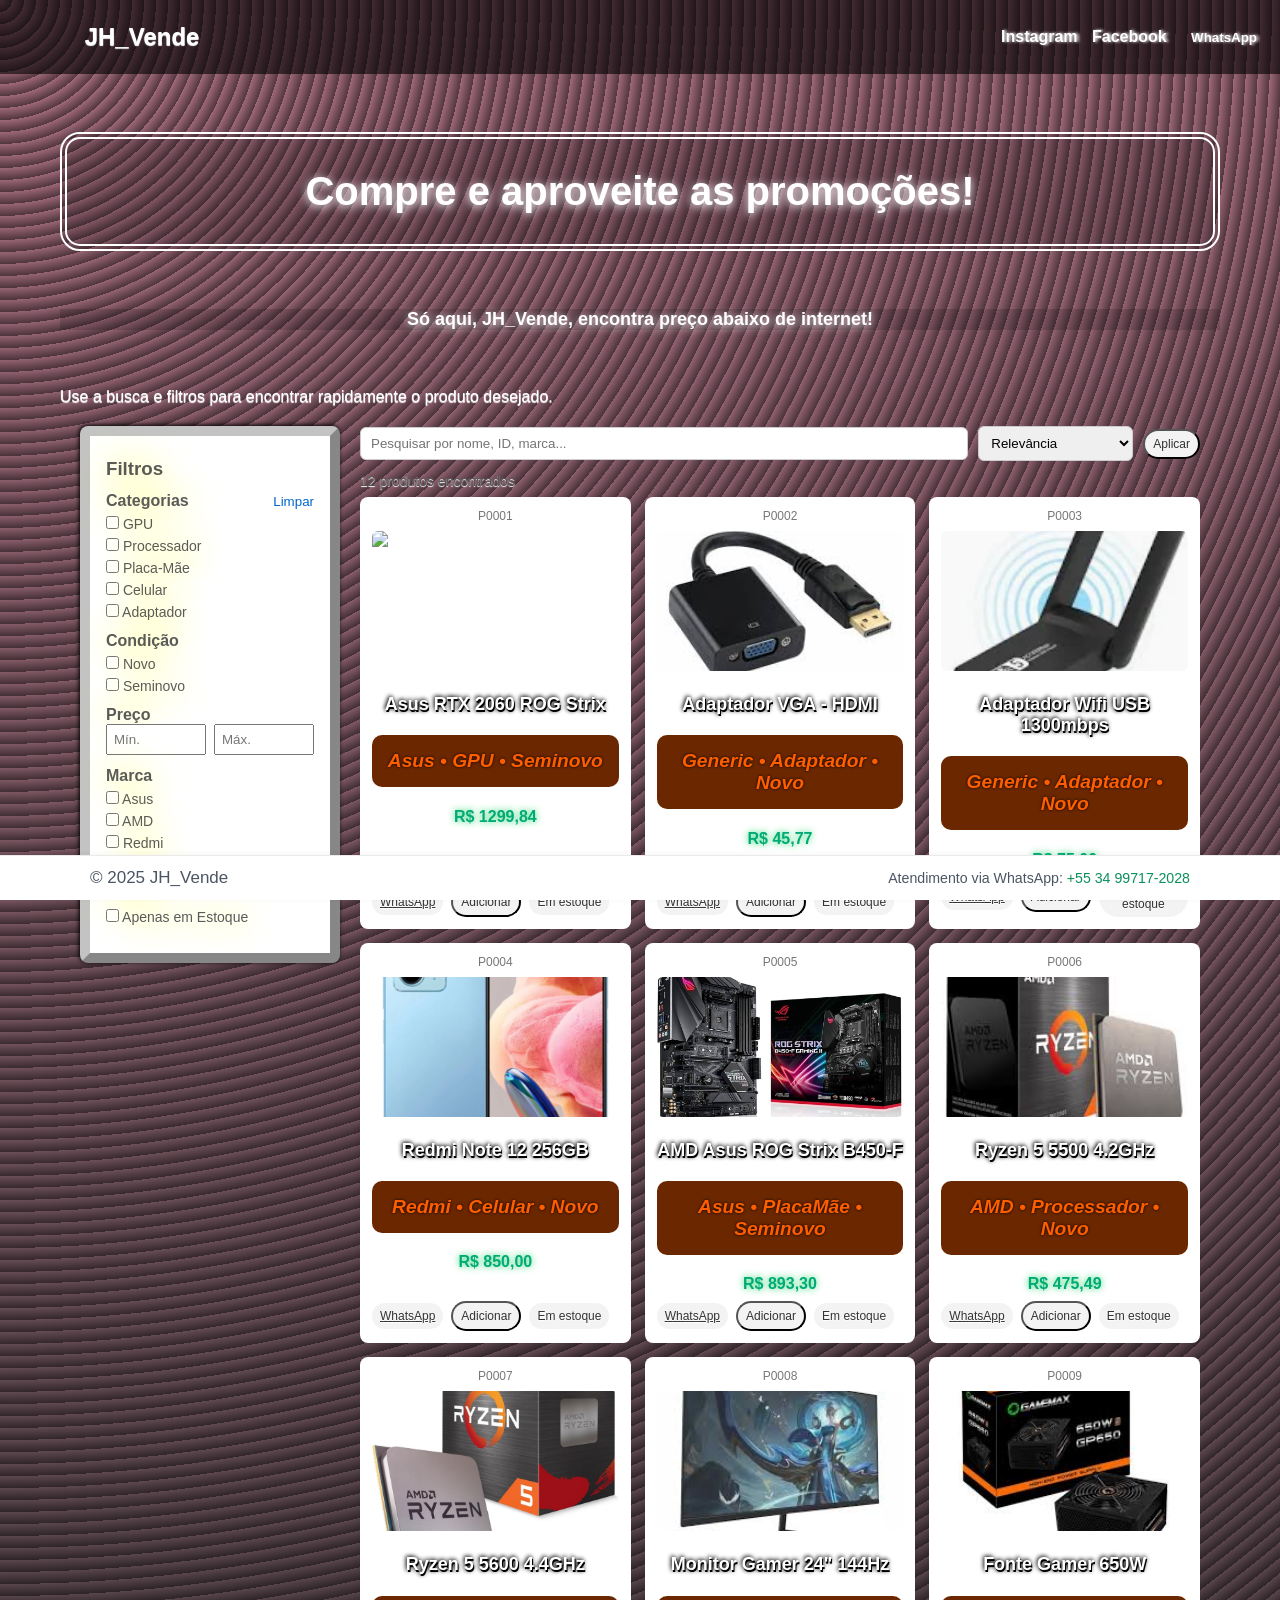
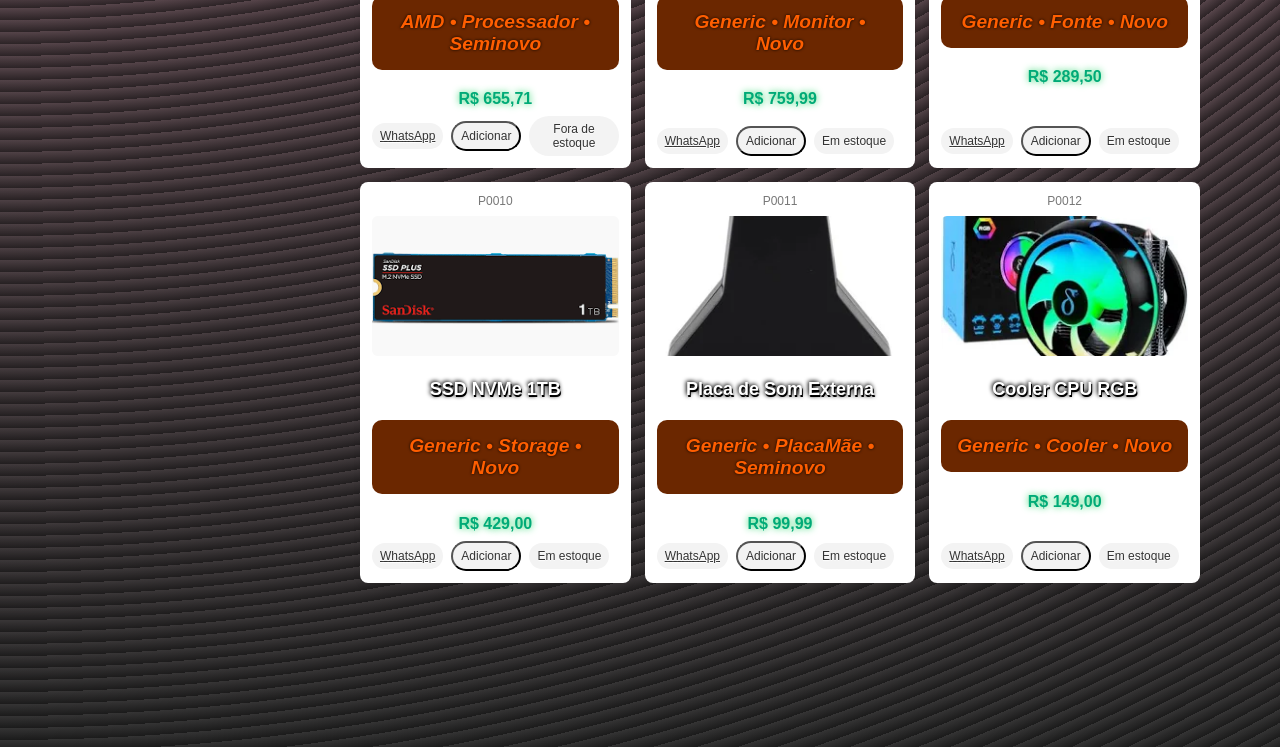
==== commit ca03e6aa: "Enhance catalog page with filters and search Updated the title and added filters and search function" ====
--- a/index.html
+++ b/index.html
@@ -3,124 +3,136 @@
 <head>
   <meta charset="UTF-8" />
   <meta name="viewport" content="width=device-width, initial-scale=1" />
-  <title>JH_Vende - Serviços</title>
+  <title>Catálogo | JH_Vende - Filtros e Busca</title>
   <link rel="stylesheet" href="styles.css" />
-  <link rel="preconnect" href="https://fonts.googleapis.com">
-  <link rel="preconnect" href="https://fonts.gstatic.com" crossorigin>
-  <link href="https://fonts.googleapis.com/css2?family=Nabla&family=Science+Gothic&display=swap" rel="stylesheet">
+  <style>
+    /* ...existing CSS is in styles.css; a few extra page-local tweaks: */
+    body { font-family: 'Science Gothic', Arial, sans-serif; }
+    .catalog-wrap { display:flex; gap:20px; padding:20px; }
+    .filter-panel { width:260px; background:#fff; padding:16px; border-radius:8px; box-shadow:0 2px 6px rgba(0,0,0,0.06); height:fit-content; }
+    .filter-panel h3{margin:6px 0 12px;}
+    .filter-group{margin-bottom:12px;}
+    .filter-group label{display:block; margin:6px 0; font-size:14px;}
+    .results { flex:1; }
+    .search-row { display:flex; gap:10px; margin-bottom:12px; align-items:center; }
+    .search-row input[type="search"]{ flex:1; padding:8px 10px; border-radius:6px; border:1px solid #ccc; }
+    .sort-select { padding:8px; border-radius:6px; border:1px solid #ccc; }
+    .counts { margin-bottom:8px; font-size:14px; color:#555;}
+    .product-grid{ display:grid; grid-template-columns: repeat(auto-fill,minmax(220px,1fr)); gap:14px; }
+    .product-card { background:#fff; padding:12px; border-radius:8px; box-shadow:0 2px 8px rgba(0,0,0,0.06); display:flex; flex-direction:column; gap:8px; }
+    .product-card .id { color:#777; font-size:12px; }
+    .product-card img{ width:100%; height:140px; object-fit:cover; border-radius:6px; }
+    .price { font-weight:700; color:#0a7; }
+    .product-actions { display:flex; gap:8px; margin-top:auto; align-items:center; }
+    .pill { background:#f3f3f3; padding:6px 8px; border-radius:999px; font-size:12px; color:#333; }
+    .no-results { padding:20px; text-align:center; background:#fff; border-radius:8px; }
+    @media (max-width:900px){
+      .catalog-wrap { flex-direction:column; }
+      .filter-panel{ width:100%;}
+    }
+    h2 { 
+      font-size:18px; 
+      margin:0; 
+      color: rgb(255, 255, 255);
+      text-shadow: black 1px 2px 0px;
+      filter: drop-shadow(-1px -1px 2px rgb(2, 2, 2));
+    }
+    .filter-panel {
+      border: rgba(44, 44, 44, 0.466) 10px outset;
+      color: rgb(90, 90, 90);
+      text-shadow: yellow 0px 0px 35px;
+      filter: drop-shadow(-1px -1px 2px rgb(2, 2, 2));
+    }
+  </style>
 </head>
-
 <body>
-  <header class="header"> 
+  <!-- ...existing header ... -->
+  <header class="header">
     <div class="logo">JH_Vende</div>
     <nav class="socials">
       <a href="https://www.instagram.com/jh_vende/" target="_blank">Instagram</a>
       <a href="https://facebook.com" target="_blank">Facebook</a>
-      <button id="whatsappBtn">WhatsApp</button>
+      <a target="_blank"><button id="whatsappBtn">WhatsApp</button></a>
     </nav>
-  </header>  
-  <!-- ========================================================================= -->
-  <button id="toggleSidebar" class="toggle">☰☰</button>
+  </header>
 
-  <nav id="sidebar" class="sidebar">
-    <ul>
-      <li><a href="catalog-Advanced.html">&#127911 Catálogo de Produtos</a></li>
-      <li><a href="HardwareTestPage.html">&#128260 Recarregar Página</a></li>
-    </ul>
-  </nav>
-  <!-- ========================================================================= -->
   <main class="container">
-    <section aria-label="Redes sociais">
-          <br><br>
-            <h1 class="h1Title">Test de Periféricos</h1>
-          <br><br>
-        <div>
-          <iframe 
-            class="embed"
-            src="headset-test.html" 
-            title="headset-test" 
-            loading="lazy" 
-            sandbox="allow-scripts allow-same-origin allow-popups" 
-            style="width:100%;height:445px;border:1px solid #ddd;">
-          </iframe>
-          <br><br><br>  
+    <h1 class="h1Title">Compre e aproveite as promoções!</h1>
+    <h2 class="h2Title">Só aqui, JH_Vende, encontra preço abaixo de internet!</h2>
+    <p>Use a busca e filtros para encontrar rapidamente o produto desejado.</p>
+
+    <div class="catalog-wrap">
+      <aside class="filter-panel" aria-label="Filtros">
+        <h3>Filtros</h3>
+
+        <div class="filter-group">
+          <div style="display:flex; justify-content:space-between; align-items:center;">
+            <strong>Categorias</strong>
+            <button id="resetFilters" style="background:none;border:0;color:#06c;cursor:pointer">Limpar</button>
+          </div>
+          <label><input type="checkbox" class="category-filter" value="GPU" /> GPU</label>
+          <label><input type="checkbox" class="category-filter" value="Processador" /> Processador</label>
+          <label><input type="checkbox" class="category-filter" value="PlacaMãe" /> Placa-Mãe</label>
+          <label><input type="checkbox" class="category-filter" value="Celular" /> Celular</label>
+          <label><input type="checkbox" class="category-filter" value="Adaptador" /> Adaptador</label>
         </div>
 
-        <div>
-          <iframe 
-            class="embed"
-            src="keyboard-test.html" 
-            title="keyboard-test" 
-            loading="lazy" 
-            sandbox="allow-scripts allow-same-origin allow-popups" 
-            style="width:100%;height:800px;border:1px solid #ddd;">
-         </iframe>
-          <br><br><br>  
+        <div class="filter-group">
+          <strong>Condição</strong>
+          <label><input type="checkbox" class="condition-filter" value="Novo" /> Novo</label>
+          <label><input type="checkbox" class="condition-filter" value="Seminovo" /> Seminovo</label>
         </div>
 
-        <div>
-          <iframe
-            class="embed"
-            src="monitor-test.html" 
-            title="monitor-test" 
-            loading="lazy" 
-            sandbox="allow-scripts allow-same-origin allow-popups" 
-            style="width:100%;height:875px;border:1px solid #ddd; padding-bottom: auto;">
-          </iframe>
-        <br><br><br>  
+        <div class="filter-group">
+          <strong>Preço</strong>
+          <div style="display:flex; gap:8px;">
+            <input id="priceMin" type="number" placeholder="Mín." style="width:100%; padding:6px;"/>
+            <input id="priceMax" type="number" placeholder="Máx." style="width:100%; padding:6px;"/>
+          </div>
         </div>
 
-        <div>
-          <iframe
-            class="embed"
-            src="mouse-test.html" 
-            title="mouse-test" 
-            loading="lazy" 
-            sandbox="allow-scripts allow-same-origin allow-popups" 
-            style="width:100%;height:1075px;border:1px solid #ddd; padding-bottom: auto;">
-          </iframe>
-        <br><br><br>  
+        <div class="filter-group">
+          <strong>Marca</strong>
+          <label><input type="checkbox" class="brand-filter" value="Asus" /> Asus</label>
+          <label><input type="checkbox" class="brand-filter" value="AMD" /> AMD</label>
+          <label><input type="checkbox" class="brand-filter" value="Redmi" /> Redmi</label>
+          <label><input type="checkbox" class="brand-filter" value="Generic" /> Generic</label>
         </div>
-              
-      </div>
-    </section>
 
-    <section id="sobre" class="about">
-      <h3>Sobre o Desenvolvedor</h3>
-      <p>João Henrique — desenvolvedor, empreendedor e responsável pela JH_Vende. Atende vendas, desenvolvimento e assistência técnica.</p>
-      <!-- ...existing profile / conteúdo adicional... -->
-    </section>
+        <div class="filter-group">
+          <strong>Outros</strong>
+          <label><input id="onlyInStock" type="checkbox"/> Apenas em Estoque</label>
+        </div>
+      </aside>
 
-    <!-- ...existing code (chat widget, modal, footer)... -->
+      <section class="results">
+        <div class="search-row">
+          <input id="searchBox" type="search" placeholder="Pesquisar por nome, ID, marca..." />
+          <select id="sortSelect" class="sort-select">
+            <option value="relevance">Relevância</option>
+            <option value="price-asc">Preço: baixo → alto</option>
+            <option value="price-desc">Preço: alto → baixo</option>
+            <option value="id-desc">Últimos</option>
+          </select>
+          <button id="applyFiltersBtn" class="pill">Aplicar</button>
+        </div>
+
+        <div class="counts"><span id="resultsCount">0</span> produtos encontrados</div>
+
+        <div id="productGrid" class="product-grid" aria-live="polite">
+          <!-- produtos injetados via JS -->
+        </div>
+
+        <div id="noResults" class="no-results" style="display:none;">
+          Nenhum produto encontrado. Tente ajustar os filtros.
+        </div>
+      </section>
+    </div>
   </main>
 
-  <!-- ...existing code (chat widget, modal, footer)... -->
-  <div id="aiChatWidget" class="ai-chat-widget">
-    <button id="aiToggleBtn" class="ai-toggle-btn" aria-label="Abrir chat">💬 Chat</button>
-    <div id="aiPanel" class="ai-panel" aria-hidden="true">
-      <header class="ai-header">
-        <strong>Assistente de Serviços</strong>
-        <button id="aiCloseBtn" class="ai-close-btn" aria-label="Fechar">×</button>
-      </header>
-      <div id="aiMessages" class="ai-messages" role="log" aria-live="polite"></div>
-      <footer class="ai-footer">
-        <input id="aiInput" class="ai-input" type="text" placeholder="Pergunte sobre nossos serviços..." />
-        <button id="aiSendBtn" class="ai-send-btn">Enviar</button>
-      </footer>
-    </div>
-  </div>
+  <script src="catalog-Advanced.js"></script>
+  <script src="script.js"></script>
 
-  <div id="whatsappModal" class="modal">
-    <div class="modal-content">
-      <span class="close-btn" id="closeModal">&times;</span>
-      <h2>Escolha o Contato</h2>
-      <a href="https://wa.me/5534997172028" target="_blank" class="option-btn">Telefone Principal</a>
-      <a href="https://wa.me/5534997172028" target="_blank" class="option-btn">Suporte de Compras</a>
-      <a href="https://wa.me/5534997172028" target="_blank" class="option-btn">Acessoria e Negócios</a>
-    </div>
-  </div>
-
-  <script src="script.js"></script>
   <footer class="site-footer" role="contentinfo">
     <div class="footer-inner">
       <p>© 2025 JH_Vende</p>
--- a/styles.css
+++ b/styles.css
@@ -5,7 +5,7 @@
 }
 body {
   color: #ffffff;
-  text-shadow:rgb(0, 0, 0) 2px 2px 4px;
+  text-shadow:rgb(255, 255, 255) 0px 1px 1px;
   /* fundo animado aplicável a todas as páginas
   background: linear-gradient(-45deg, #41e9ff, #2bf8ff, #241e72, #2a2c98);
   background-size: 620% 620%;
@@ -79,6 +79,13 @@
   filter: saturate(0);
   filter: contrast(0);
   animation: pss 4s forwards;
+}
+.h2Title{
+  text-align: center;
+  margin-bottom: 5%;
+  font-weight: bold;
+  color: red;
+  animation: pss2 4s forwards;
 }
 @keyframes pss {
   0%    {filter: contrast(0);filter: saturate(0);color: red;font-size: 0px; text-shadow: red 0px 2px 10px;}
@@ -110,12 +117,35 @@
           border-radius: 20px;
         }
 }
+@keyframes pss2 {
+  0%    {filter: contrast(0);filter: saturate(0);color: red;font-size: 0px; text-shadow: red 0px 2px 10px;}
+  12.5% {filter: saturate(0.25);color: orange;text-shadow: orange 0px 2px 10px;}
+  25%   {filter: contrast(1);filter: saturate(0.50);color: yellow;text-shadow: yellow 0px 2px 10px;}
+  37.5% {
+          filter: saturate(0.75);
+          color: #0f0; 
+          text-shadow: #0f0 0px 2px 10px;
+          font-size: 20px;
+          rotate: 5deg;
+        }
+  50%   {filter: saturate(1);color: blue;text-shadow: blue 0px 2px 10px;} 
+  62.5% {color: indigo; text-shadow: indigo 0px 2px 10px;}
+  75%   {color: violet; text-shadow: violet 0px 2px 10px;}
+  87.5% {color: purple; text-shadow: purple 0px 2px 10px;}
+  100%  {
+          filter: contrast(0);
+          filter: saturate(1);
+          color: white; 
+          background-color: rgba(0,0,0,0.15);
+          text-shadow: white 0px 2px 10px; 
+        }
+}
 .divAvisos{
   text-align: center;
 }
 .desc{
   font-size: 15px;
-  color:rgb(0, 255, 76);
+  color:rgb(255, 94, 0);
   text-shadow: none;
   font-style: italic;
   text-shadow: 0px 0px 3px black;
@@ -125,19 +155,14 @@
   margin-bottom: 5%;
   font-weight: bold;
   font-size: larger;
-  animation: embedShine 6s infinite;
-  background-color: #cdb200;
+  animation: embedShine 3s infinite;
+  background-color: #6b2700;
   opacity: 1;
-  background-image:  linear-gradient(30deg, #fffb02 12%, transparent 12.5%, transparent 87%, #fffb02 87.5%, #fffb02), linear-gradient(150deg, #fffb02 12%, transparent 12.5%, transparent 87%, #fffb02 87.5%, #fffb02), linear-gradient(30deg, #fffb02 12%, transparent 12.5%, transparent 87%, #fffb02 87.5%, #fffb02), linear-gradient(150deg, #fffb02 12%, transparent 12.5%, transparent 87%, #fffb02 87.5%, #fffb02), linear-gradient(60deg, #fffb0277 25%, transparent 25.5%, transparent 75%, #fffb0277 75%, #fffb0277), linear-gradient(60deg, #fffb0277 25%, transparent 25.5%, transparent 75%, #fffb0277 75%, #fffb0277);
-  background-size: 80px 140px;
-  background-position: 0 0, 0 0, 40px 70px, 40px 70px, 0 0, 40px 70px;
 }
 .desc:hover{
-  background-color: #ffdd00;
+  background-color: #ffffff;
   opacity: 1;
-  background-image:  linear-gradient(30deg, #fffb02 12%, transparent 12.5%, transparent 87%, #fffb02 87.5%, #fffb02), linear-gradient(150deg, #fffb02 12%, transparent 12.5%, transparent 87%, #fffb02 87.5%, #fffb02), linear-gradient(30deg, #fffb02 12%, transparent 12.5%, transparent 87%, #fffb02 87.5%, #fffb02), linear-gradient(150deg, #fffb02 12%, transparent 12.5%, transparent 87%, #fffb02 87.5%, #fffb02), linear-gradient(60deg, #fffb0277 25%, transparent 25.5%, transparent 75%, #fffb0277 75%, #fffb0277), linear-gradient(60deg, #fffb0277 25%, transparent 25.5%, transparent 75%, #fffb0277 75%, #fffb0277);
-  background-size: 80px 140px;
-  background-position: 0 0, 0 0, 40px 70px, 40px 70px, 0 0, 40px 70px;
+  filter: invert(70%);
 }
 .desc:active{
   background: #ffdc00;
@@ -240,9 +265,9 @@
 }
 @keyframes embedShine {
   0%  { border: 5px groove rgb(250, 248, 114);}
-  25% { border: 5px groove rgb(0, 255, 34)}
+  25% { border: 5px groove rgb(255, 0, 0)}
   50% { border: 5px groove rgb(255, 255, 255);}
-  75% { border: 5px groove rgb(0, 255, 34);}
+  75% { border: 5px groove rgb(255, 0, 0);}
   100%{ border: 5px groove rgb(250, 248, 114);}
 }
 h1 {
@@ -598,4 +623,4 @@
   100% {
     transform: translate(-50%, -50%) rotate(1turn);
   }
-}+}
